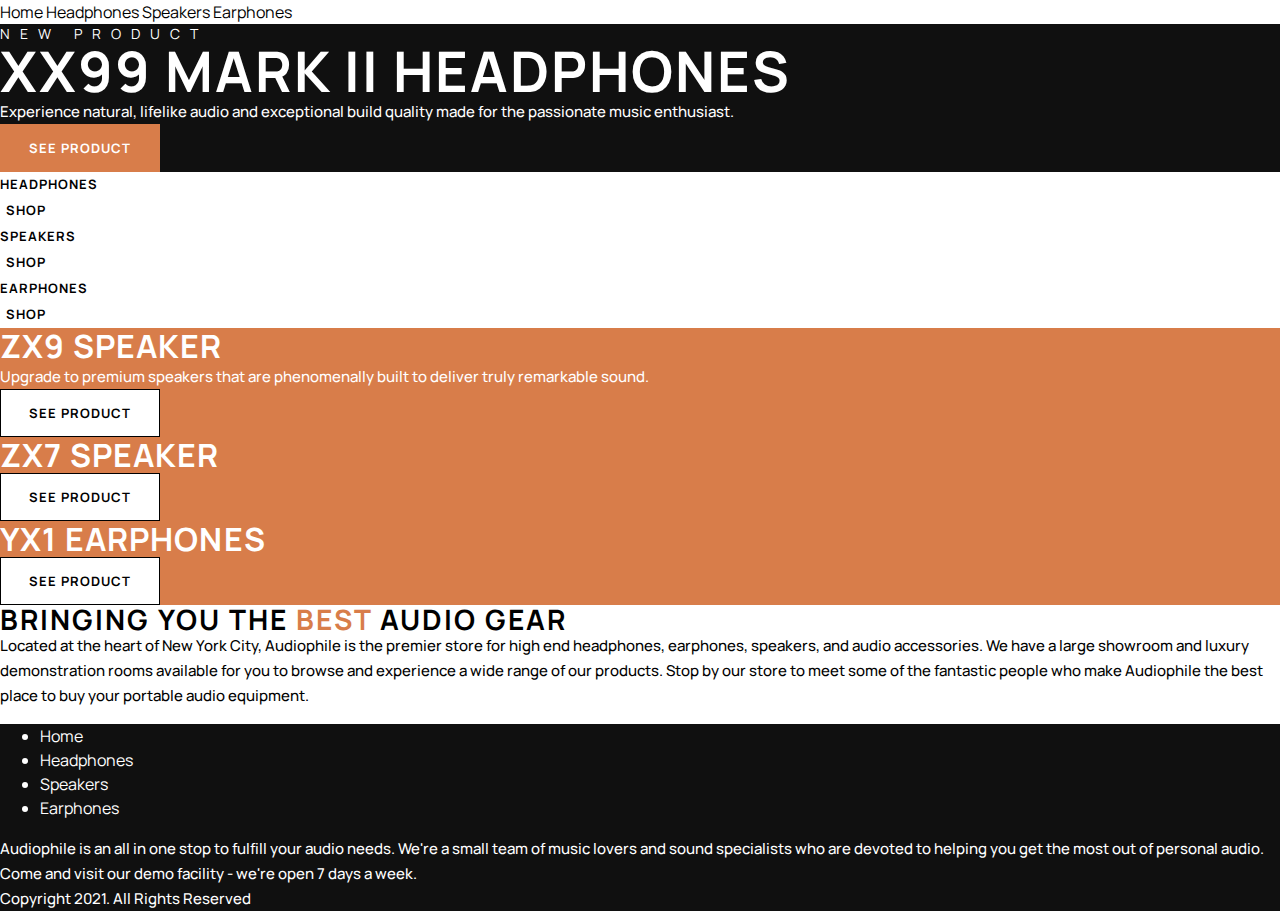
==== index.html @ 75e39d9a "homepage structure" ====
<!DOCTYPE html>
<html lang="en">
<head>
  <meta charset="UTF-8">
  <meta name="viewport" content="width=device-width, initial-scale=1.0">

  <link rel="icon" type="image/png" sizes="32x32" href="./assets/favicon-32x32.png">
  <link rel="stylesheet" href="style.css">
  <title>Audiophile e-commerce website</title>
  <!-- Manrope Font -->
  <link rel="preconnect" href="https://fonts.googleapis.com">
  <link rel="preconnect" href="https://fonts.gstatic.com" crossorigin>
  <link href="https://fonts.googleapis.com/css2?family=Manrope:wght@200..800&display=swap" rel="stylesheet">
</head>
<body>
  <head>
    <nav>
      Home
      Headphones
      Speakers
      Earphones
    </nav>
  </head>
  <main class="">
    <p class="spaced">New product</p>
    <h1>XX99 Mark II Headphones</h1>
    <p>Experience natural, lifelike audio and exceptional build quality made for the passionate music enthusiast.</p>
    <button class="btn-main">See product</button>
  </main>
  <section class="shop-links">
    <h2 class="subtitle">Headphones</h2>
    <button class="btn-minimal">Shop</button>

    <h2 class="subtitle">Speakers</h2>
    <button class="btn-minimal">Shop</button>

    <h2 class="subtitle">Earphones</h2>
    <button class="btn-minimal">Shop</button>
  </section>
  <section class="product-showcase">
    <div class="">
      <h3>ZX9 speaker</h3>
      <p>Upgrade to premium speakers that are phenomenally built to deliver truly remarkable sound.</p>
      <button class="btn-light">See product</button> 
    </div>
    <div>
      <h3>ZX7 speaker</h3>
      <button class="btn-light">See product</button>
    </div>
    <div>
      <h3>YX1 earphones</h3>
      <button class="btn-light">See product</button>
    </div>
  </section>
  <section class="about-section">
    <h4>Bringing you the <span>best</span> audio gear</h4>    
    <p>Located at the heart of New York City, Audiophile is the premier store for high end headphones, 
      earphones, speakers, and audio accessories. We have a large showroom and luxury demonstration 
      rooms available for you to browse and experience a wide range of our products. Stop by our store 
      to meet some of the fantastic people who make Audiophile the best place to buy your portable 
      audio equipment.</p>
  </section>
  <footer>
    <ul>
      <li>Home</li>
      <li>Headphones</li>
      <li>Speakers</li>
      <li>Earphones</li>
    </ul>
    <p>Audiophile is an all in one stop to fulfill your audio needs. We're a small team of music lovers 
      and sound specialists who are devoted to helping you get the most out of personal audio. Come and 
      visit our demo facility - we're open 7 days a week.</p>

    <p>Copyright 2021. All Rights Reserved</p>
  </footer>
</body>
</html>
---- style.css ----
/*************************/
/* Custom CSS properties */
/*************************/

:root{

    /* Custom Colours */
    --primary-clr-100: #D87D4A;
    --primary-clr-dark: #101010;
    --primary-clr-light: #F1F1F1;
    --primary-clr-white: #FAFAFA;

    --sec-clr-100: #FBAF85;
    --sec-clr-white: #FFFFFF;
    --sec-clr-black: #000000;

    /* Custom Fonts */
    --ff-main: "Manrope", sans-serif;

    /* Custom Font Sizes */
    --fs-h1: 3.5rem;
    --fs-h2: 2.5rem;
    --fs-h3: 2rem;
    --fs-h4: 1.75rem;
    --fs-h5: 1.5rem;
    --fs-h6: 1.125rem;
    --fs-spaced: 0.875rem;
    --fs-subtitle: 0.813rem;
    --fs-body: 0.938rem;

    /* Custom Font Weights */

    --fw-bold: 700;
    --fw-reg: 400;
    --fw-med: 500;

    /* Custom line spacing */

    --lh-h1: 56px;
    --lh-h2: 44px;
    --lh-h3: 36px;
    --lh-h4: 28px;
    --lh-h5: 24px;
    --lh-h6: 24px;
    --lh-spaced: 19px;
    --lh-subtitle: 25px;
    --lh-subtitle: 25px;
    --lh-body: 25px;

    /* Custom Char Spacing */

    --cs-h1: 2px;
    --cs-h2: 1.5px;
    --cs-h3: 1.15px;
    --cs-h4: 2px;
    --cs-h5: 1.7px;
    --cs-h6: 1.3px;
    --cs-spaced: 10px;
    --cs-subtitle: 1px;
    
}

/* CSS Reset */
/* Box sizing rules */
*,
*::before,
*::after {
  box-sizing: border-box;
}

/* Remove default margin */
body,
h1,
h2,
h3,
h4,
p,
figure,
blockquote,
dl,
dd {
  margin: 0;
}

/* Remove list styles on ul, ol elements with a list role, which suggests default styling will be removed */
ul[role='list'],
ol[role='list'] {
  list-style: none;
}

/* Set core root defaults */
html:focus-within {
  scroll-behavior: smooth;
}

/* Set core body defaults */
body {
  min-height: 100vh;
  text-rendering: optimizeSpeed;
  line-height: 1.5;
}

/* A elements that don't have a class get default styles */
a:not([class]) {
  text-decoration-skip-ink: auto;
}

/* Make images easier to work with */
img,
picture {
  max-width: 100%;
  display: block;
}

/* Inherit fonts for inputs and buttons */
input,
button,
textarea,
select {
  font: inherit;
}

/* Remove all animations, transitions and smooth scroll for people that prefer not to see them */
@media (prefers-reduced-motion: reduce) {
  html:focus-within {
   scroll-behavior: auto;
  }
  
  *,
  *::before,
  *::after {
    animation-duration: 0.01ms !important;
    animation-iteration-count: 1 !important;
    transition-duration: 0.01ms !important;
    scroll-behavior: auto !important;
  }
}

/* Utility Classes */

h1{
    font-size: var(--fs-h1);
    font-weight: var(--fw-bold);
    line-height: var(--lh-h1);
    letter-spacing: var(--cs-h1);
    text-transform: uppercase;
}

h2{
    font-size: var(--fs-h2);
    font-weight: var(--fw-bold);
    line-height: var(--lh-h2);
    letter-spacing: var(--cs-h2);
    text-transform: uppercase;
}

h3{
    font-size: var(--fs-h3);
    font-weight: var(--fw-bold);
    line-height: var(--lh-h3);
    letter-spacing: var(--cs-h3);
    text-transform: uppercase;
}

h4{
    font-size: var(--fs-h4);
    font-weight: var(--fw-bold);
    line-height: var(--lh-h4);
    letter-spacing: var(--cs-h4);
    text-transform: uppercase;
}

h5{
    font-size: var(--fs-h5);
    font-weight: var(--fw-bold);
    line-height: var(--lh-h5);
    letter-spacing: var(--cs-h5);
    text-transform: uppercase;
}

h6{
    font-size: var(--fs-h6);
    font-weight: var(--fw-bold);
    line-height: var(--lh-h6);
    letter-spacing: var(--cs-h6);
    text-transform: uppercase;
}

.spaced{
    font-size: var(--fs-spaced);
    font-weight: var(--fw-reg);
    line-height: var(--lh-spaced);
    letter-spacing: var(--cs-spaced);
    text-transform: uppercase;
}

.subtitle{
    font-size: var(--fs-subtitle);
    font-weight: var(--fw-bold);
    line-height: var(--lh-subtitle);
    letter-spacing: var(--cs-subtitle);
    text-transform: uppercase;
}

p{
    font-size: var(--fs-body);
    font-weight: var(--fw-med);
    line-height: var(--lh-body);
}

.btn-main{
    font-size: var(--fs-subtitle);
    font-weight: var(--fw-bold);
    line-height: var(--lh-subtitle);
    letter-spacing: var(--cs-subtitle);
    text-transform: uppercase;
    color: var(--sec-clr-white);
    background-color: var(--primary-clr-100);
    border: none;
    height: 48px;
    width: 160px;
}

.btn-main:hover{
    background-color: var(--sec-clr-100);
}

.btn-light{
    font-size: var(--fs-subtitle);
    font-weight: var(--fw-bold);
    line-height: var(--lh-subtitle);
    letter-spacing: var(--cs-subtitle);
    text-transform: uppercase;
    color: var(--sec-clr-black);
    background-color: var(--sec-clr-white);
    border: var(--sec-clr-black) 1px solid;
    height: 48px;
    width: 160px;
}

.btn-light:hover{
    color: var(--sec-clr-white);
    background-color: var(--sec-clr-black);
    border: none;
}

.btn-minimal{
    font-size: var(--fs-subtitle);
    font-weight: var(--fw-bold);
    line-height: var(--lh-subtitle);
    letter-spacing: var(--cs-subtitle);
    text-transform: uppercase;
    color: var(--sec-clr-black);
    background: none;
    border: none;
}

.btn-minimal:hover{
    color: var(--primary-clr-100);
}

body{
  font-family: var(--ff-main);
}

/* General Styling */


/* Main Section Styling */

main{
  background-color: var(--primary-clr-dark);
  color: var(--sec-clr-white);
}


/* Shop Links */



/* Product Showcase */

.product-showcase{
  background-color: var(--primary-clr-100);
  color: var(--sec-clr-white);
}

/* About Section */

.about-section{
  h4{
    span{
      color: var(--primary-clr-100);
    }
  }
}


/* Footer */

footer{
  background-color: var(--primary-clr-dark);
  color:var(--sec-clr-white);
}
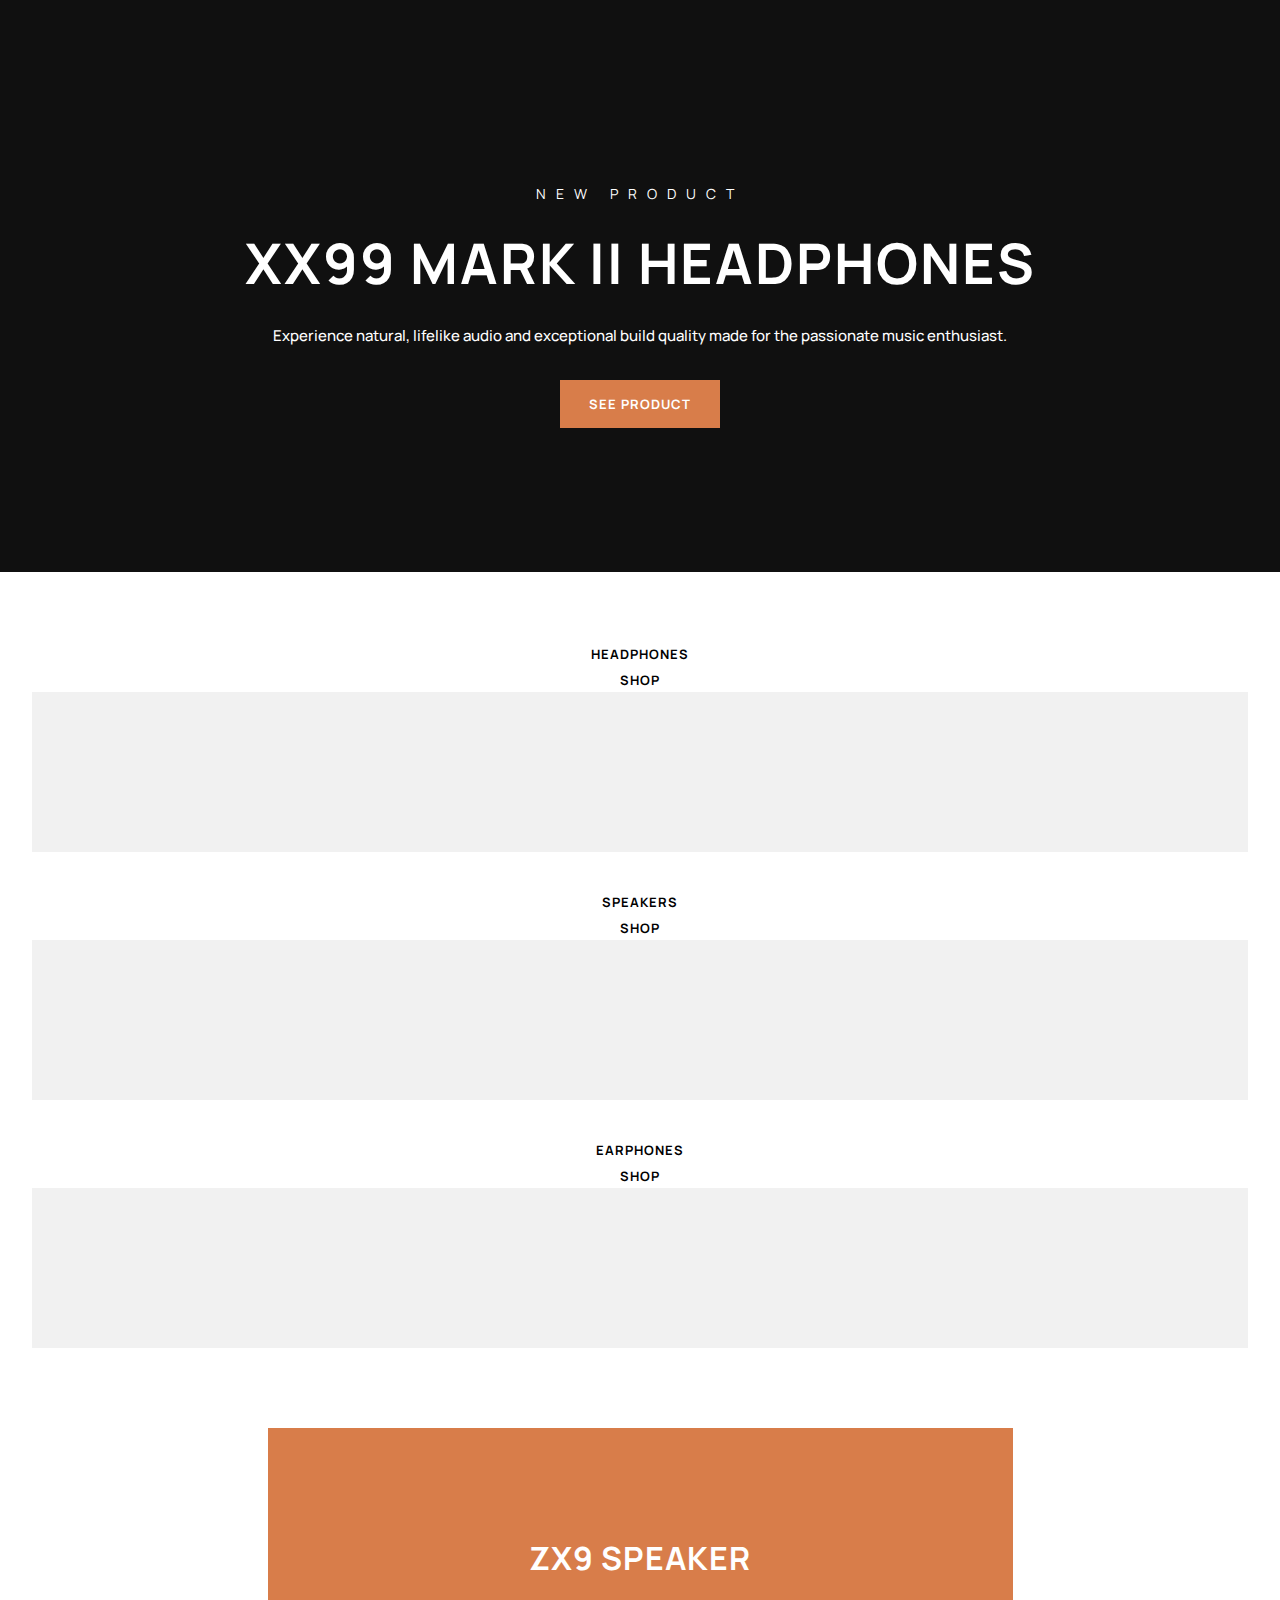
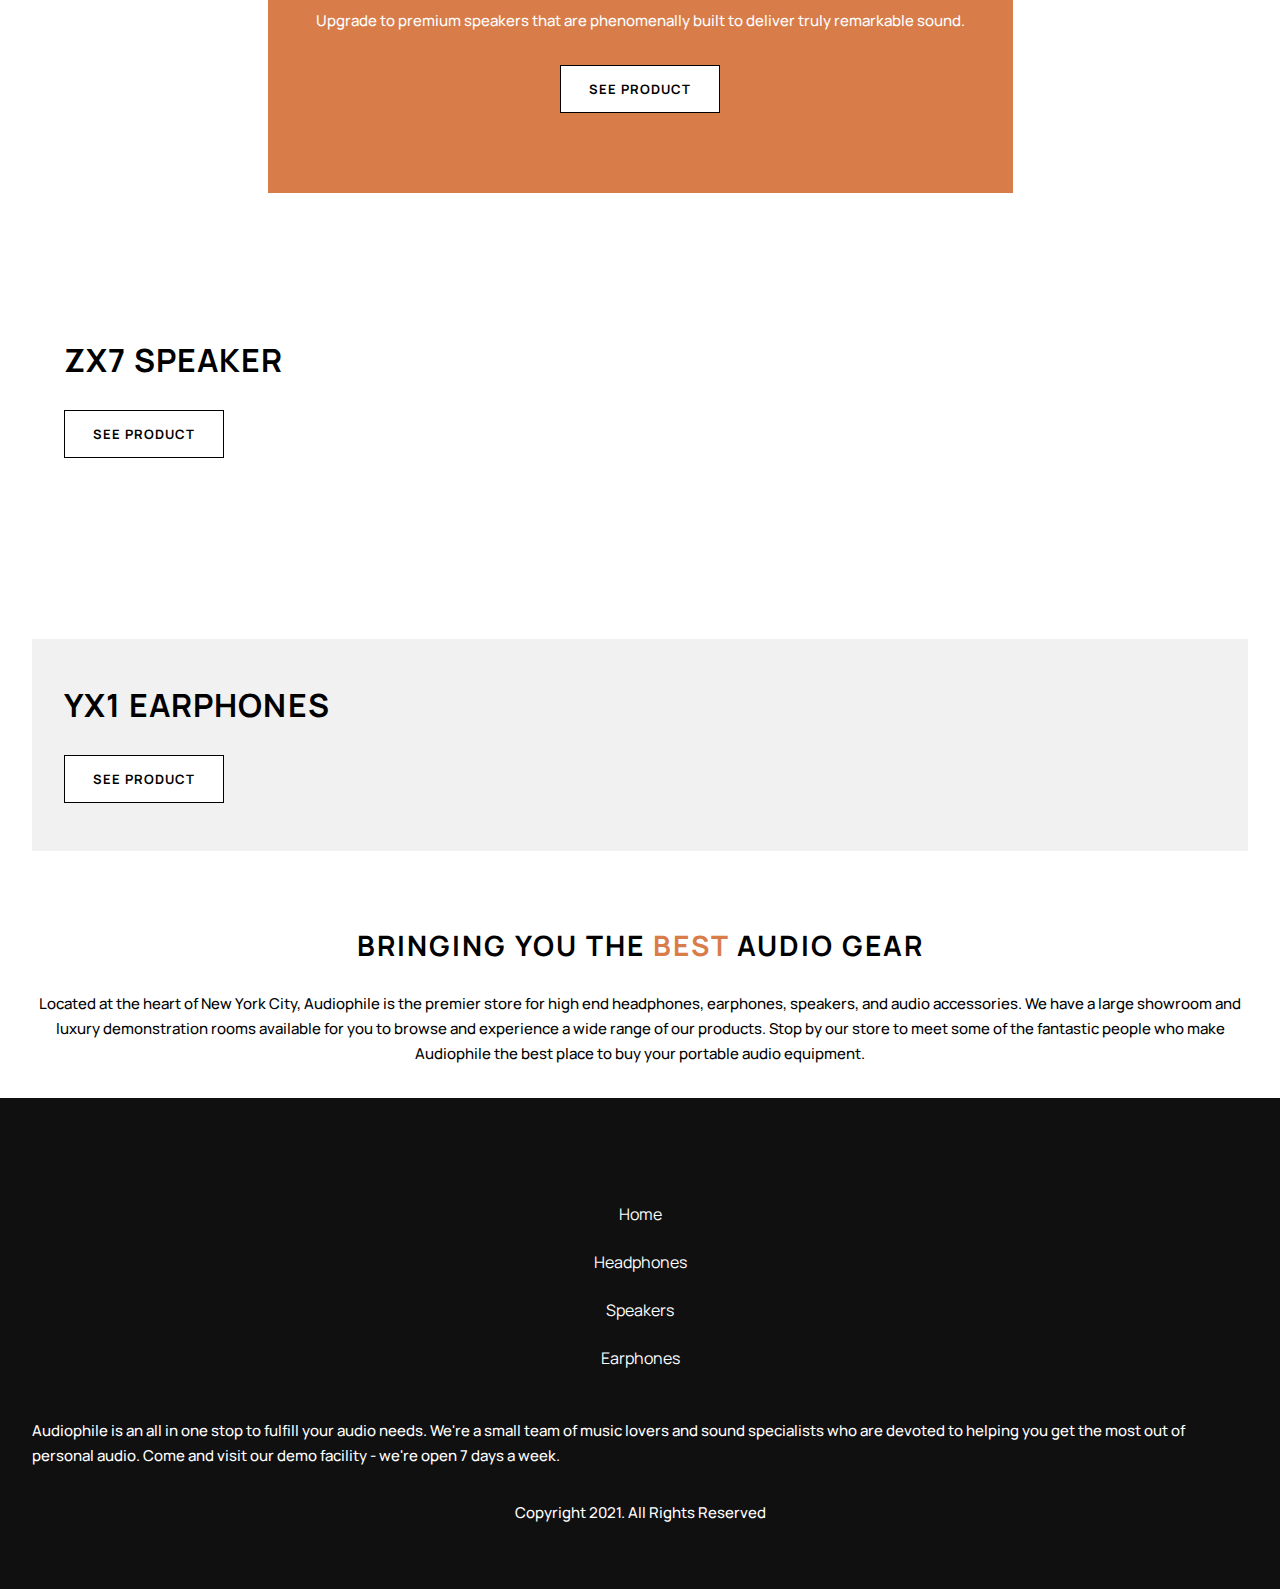
==== commit 7d5b61bb: "mobile styling done" ====
--- a/index.html
+++ b/index.html
@@ -13,55 +13,84 @@
   <link href="https://fonts.googleapis.com/css2?family=Manrope:wght@200..800&display=swap" rel="stylesheet">
 </head>
 <body>
-  <head>
+  <header>
     <nav>
-      Home
-      Headphones
-      Speakers
-      Earphones
+      <button id="btnHamburger" class="btn-hamburger"><img src="assets/shared/tablet/icon-hamburger.svg" alt=""></button>
+      <ul id="navigationLinks" class="navigation-list">
+        <li>Home</li>
+        <li>Headphones</li>
+        <li>Speakers</li>
+        <li>Earphones</li>
+      </ul>
     </nav>
-  </head>
-  <main class="">
+    <img src="assets/shared/desktop/logo.svg" alt="">
+    <button class="btn-trolley"><img src="assets/shared/desktop/icon-cart.svg" alt=""></button>
+  </header>
+  <main>
     <p class="spaced">New product</p>
     <h1>XX99 Mark II Headphones</h1>
     <p>Experience natural, lifelike audio and exceptional build quality made for the passionate music enthusiast.</p>
     <button class="btn-main">See product</button>
   </main>
-  <section class="shop-links">
-    <h2 class="subtitle">Headphones</h2>
-    <button class="btn-minimal">Shop</button>
+  <div class="container">
+    <section class="shop-links">
+      <div class="shop-links-card">
+        <div class="card-inner">
+          <img src="assets/shared/desktop/image-category-thumbnail-headphones.png" alt="">
+          <h2 class="subtitle">Headphones</h2>
+          <button class="btn-minimal">Shop</button>
+        </div>  
+      </div>
 
-    <h2 class="subtitle">Speakers</h2>
-    <button class="btn-minimal">Shop</button>
+      <div class="shop-links-card">
+        <div class="card-inner">
+          <img src="assets/shared/desktop/image-category-thumbnail-speakers.png" alt="">
+          <h2 class="subtitle">Speakers</h2>
+          <button class="btn-minimal">Shop</button>
+        </div>
+      </div>
 
-    <h2 class="subtitle">Earphones</h2>
-    <button class="btn-minimal">Shop</button>
-  </section>
-  <section class="product-showcase">
-    <div class="">
-      <h3>ZX9 speaker</h3>
-      <p>Upgrade to premium speakers that are phenomenally built to deliver truly remarkable sound.</p>
-      <button class="btn-light">See product</button> 
-    </div>
-    <div>
-      <h3>ZX7 speaker</h3>
-      <button class="btn-light">See product</button>
-    </div>
-    <div>
-      <h3>YX1 earphones</h3>
-      <button class="btn-light">See product</button>
-    </div>
-  </section>
-  <section class="about-section">
-    <h4>Bringing you the <span>best</span> audio gear</h4>    
-    <p>Located at the heart of New York City, Audiophile is the premier store for high end headphones, 
-      earphones, speakers, and audio accessories. We have a large showroom and luxury demonstration 
-      rooms available for you to browse and experience a wide range of our products. Stop by our store 
-      to meet some of the fantastic people who make Audiophile the best place to buy your portable 
-      audio equipment.</p>
-  </section>
+      <div class="shop-links-card">
+        <div class="card-inner">
+          <img src="assets/shared/desktop/image-category-thumbnail-earphones.png" alt="">
+          <h2 class="subtitle">Earphones</h2>
+          <button class="btn-minimal">Shop</button>
+        </div>
+      </div>
+
+    </section>
+    <section class="product-showcase">
+      <div class="showcase-zx9">
+        <img src="assets/home/mobile/image-speaker-zx9.png" alt="">
+        <h3>ZX9 speaker</h3>
+        <p>Upgrade to premium speakers that are phenomenally built to deliver truly remarkable sound.</p>
+        <button class="btn-light">See product</button> 
+      </div>
+      <div class="showcase-zx7">
+        <h3>ZX7 speaker</h3>
+        <button class="btn-light">See product</button>
+      </div>
+      <div class="showcase-yx1-img">
+        <img src="assets/home/mobile/image-earphones-yx1.jpg" alt="">
+      </div>
+      <div class="showcase-yx1">
+        <h3>YX1 earphones</h3>
+        <button class="btn-light">See product</button>
+      </div>
+    </section>
+    <section class="about-section">
+      <img src="assets/shared/mobile/image-best-gear.jpg" alt="">
+      <h4>Bringing you the <span>best</span> audio gear</h4>    
+      <p>Located at the heart of New York City, Audiophile is the premier store for high end headphones, 
+        earphones, speakers, and audio accessories. We have a large showroom and luxury demonstration 
+        rooms available for you to browse and experience a wide range of our products. Stop by our store 
+        to meet some of the fantastic people who make Audiophile the best place to buy your portable 
+        audio equipment.</p>
+    </section>
+  </div>
   <footer>
-    <ul>
+    <img src="assets/shared/desktop/logo.svg" alt="">
+    <ul class="navigation-list-footer">
       <li>Home</li>
       <li>Headphones</li>
       <li>Speakers</li>
@@ -72,6 +101,25 @@
       visit our demo facility - we're open 7 days a week.</p>
 
     <p>Copyright 2021. All Rights Reserved</p>
+    <div class="socials">
+      <img src="assets/shared/desktop/icon-facebook.svg" alt="">
+      <img src="assets/shared/desktop/icon-twitter.svg" alt="">
+      <img src="assets/shared/desktop/icon-instagram.svg" alt="">
+    </div>
   </footer>
+  <script>
+    const btnHamburger = document.getElementById("btnHamburger");
+    const navigationLinks = document.getElementById("navigationLinks");
+    let navActive = false;
+    btnHamburger.addEventListener("click", function(){
+      if(navActive === false){
+        navActive = true;
+        navigationLinks.style.display = "block";
+      }else{
+        navActive = false;
+        navigationLinks.style.display = "none";
+      }
+    })
+  </script>
 </body>
 </html>--- a/style.css
+++ b/style.css
@@ -44,7 +44,6 @@
     --lh-h5: 24px;
     --lh-h6: 24px;
     --lh-spaced: 19px;
-    --lh-subtitle: 25px;
     --lh-subtitle: 25px;
     --lh-body: 25px;
 
@@ -260,35 +259,147 @@
     color: var(--primary-clr-100);
 }
 
+.btn-trolley{
+  background: none;
+  border: none;
+}
+
+.btn-hamburger{
+  background: none;
+  border: none;
+}
+
 body{
   font-family: var(--ff-main);
 }
 
 /* General Styling */
 
+.container{
+  width: 100vw;
+  padding: 2rem;
+}
+
+/* Header */
+
+header{
+  background-color: var(--primary-clr-dark);
+  color: var(--sec-clr-white);
+  display:flex;
+  justify-content: space-between;
+  padding: 2rem;
+}
+
+.navigation-list{
+  list-style: none;
+  display: none;
+}
+
+
 
 /* Main Section Styling */
 
 main{
   background-color: var(--primary-clr-dark);
+  background-image: url("assets/home/mobile/image-header.jpg");
+  background-position: bottom;
+  background-size: cover;
   color: var(--sec-clr-white);
+  display: flex;
+  flex-direction: column;
+  align-items: center;
+  gap: 2rem;
+  padding: 6rem 4rem 9rem 4rem;
+  text-align: center;
 }
 
 
 /* Shop Links */
 
-
+.shop-links{
+  display: flex;
+  flex-direction: column;
+  gap: 2rem;
+  align-items: center;
+  margin-top: 2rem;
+}
+
+.shop-links-card{
+  background-color: var(--primary-clr-light);
+  width: 100%;
+  height: 140px;
+  position: relative;
+  margin-top: 3.5rem;
+  padding: 5rem 3rem;
+  img{
+    width: 150px;
+  }
+}
+
+.card-inner{
+  display: flex;
+  flex-direction: column;
+  align-items: center;
+  position: absolute;
+  top: -50px;
+  left: 0;
+  right: 0;
+  bottom: 0;
+  margin: auto;
+}
 
 /* Product Showcase */
 
 .product-showcase{
+  margin-top: 5rem;
+  display: flex;
+  flex-direction: column;
+  gap: 2rem;
+}
+
+.showcase-zx9{
   background-color: var(--primary-clr-100);
   color: var(--sec-clr-white);
+  padding: 5rem 3rem;
+  display: flex;
+  flex-direction: column;
+  align-items: center;
+  gap: 2rem;
+  margin: 0 auto;
+  img{
+    width: 150px;
+  }
+}
+
+.showcase-zx7{
+  min-height: 350px;
+  background-image: url("assets/home/mobile/image-speaker-zx7.jpg");
+  background-position: center;
+  background-size: cover;
+  display: flex;
+  flex-direction: column;
+  justify-content: center;
+  gap: 2rem;
+  padding: 2rem;
+}
+
+.showcase-yx1{
+  padding: 3rem 2rem;
+  display: flex;
+  flex-direction: column;
+  gap: 2rem;
+  background-color: var(--primary-clr-light);
+
 }
 
 /* About Section */
 
 .about-section{
+  margin-top: 3rem;
+  display: flex;
+  flex-direction: column;
+  gap: 2rem;
+  text-align: center;
   h4{
     span{
       color: var(--primary-clr-100);
@@ -296,10 +407,29 @@
   }
 }
 
-
 /* Footer */
 
 footer{
   background-color: var(--primary-clr-dark);
   color:var(--sec-clr-white);
+  display: flex;
+  flex-direction: column;
+  gap: 2rem;
+  align-items: center;
+  padding: 2rem;
+}
+
+.navigation-list-footer{
+  list-style: none;
+  padding: 0px;
+  li{
+    margin-top: 1.5rem;
+    text-align: center;
+  }
+}
+
+.socials{
+  display: flex;
+  justify-content: center;
+  gap: 1.5rem;
 }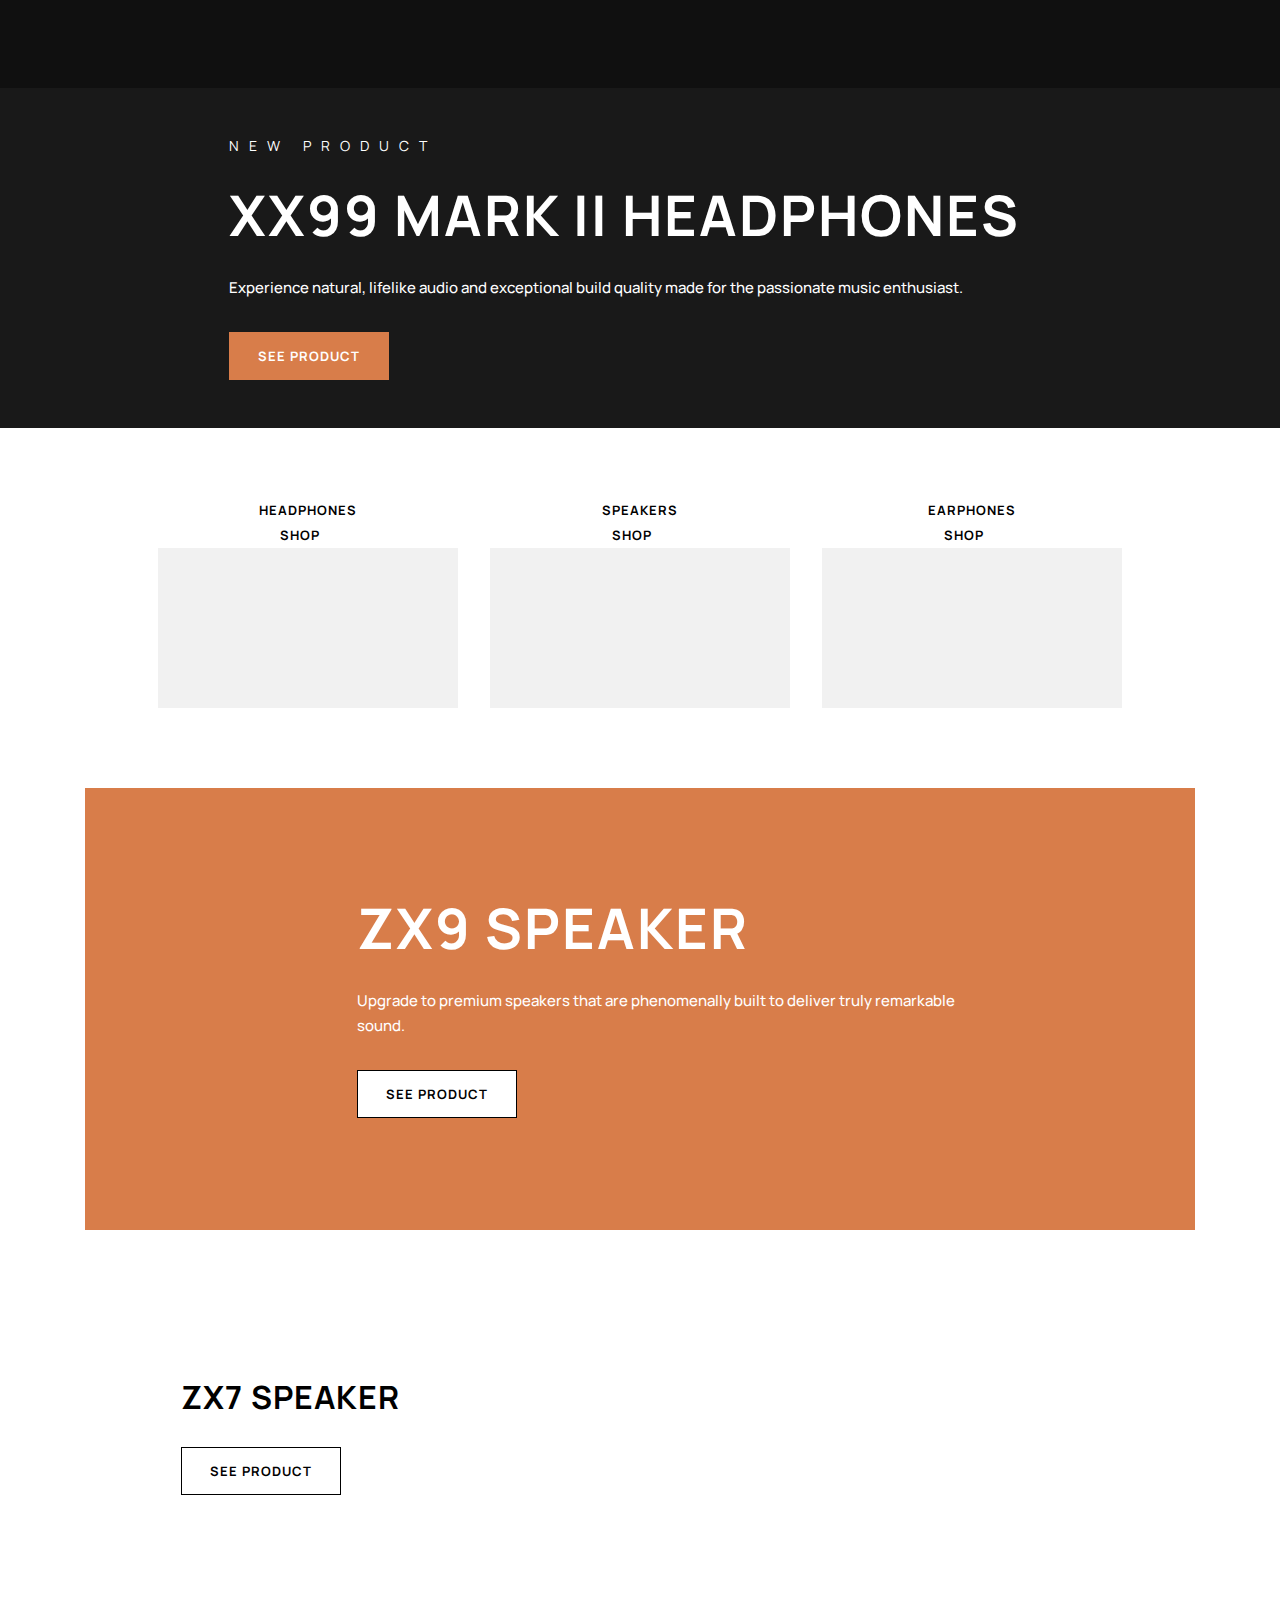
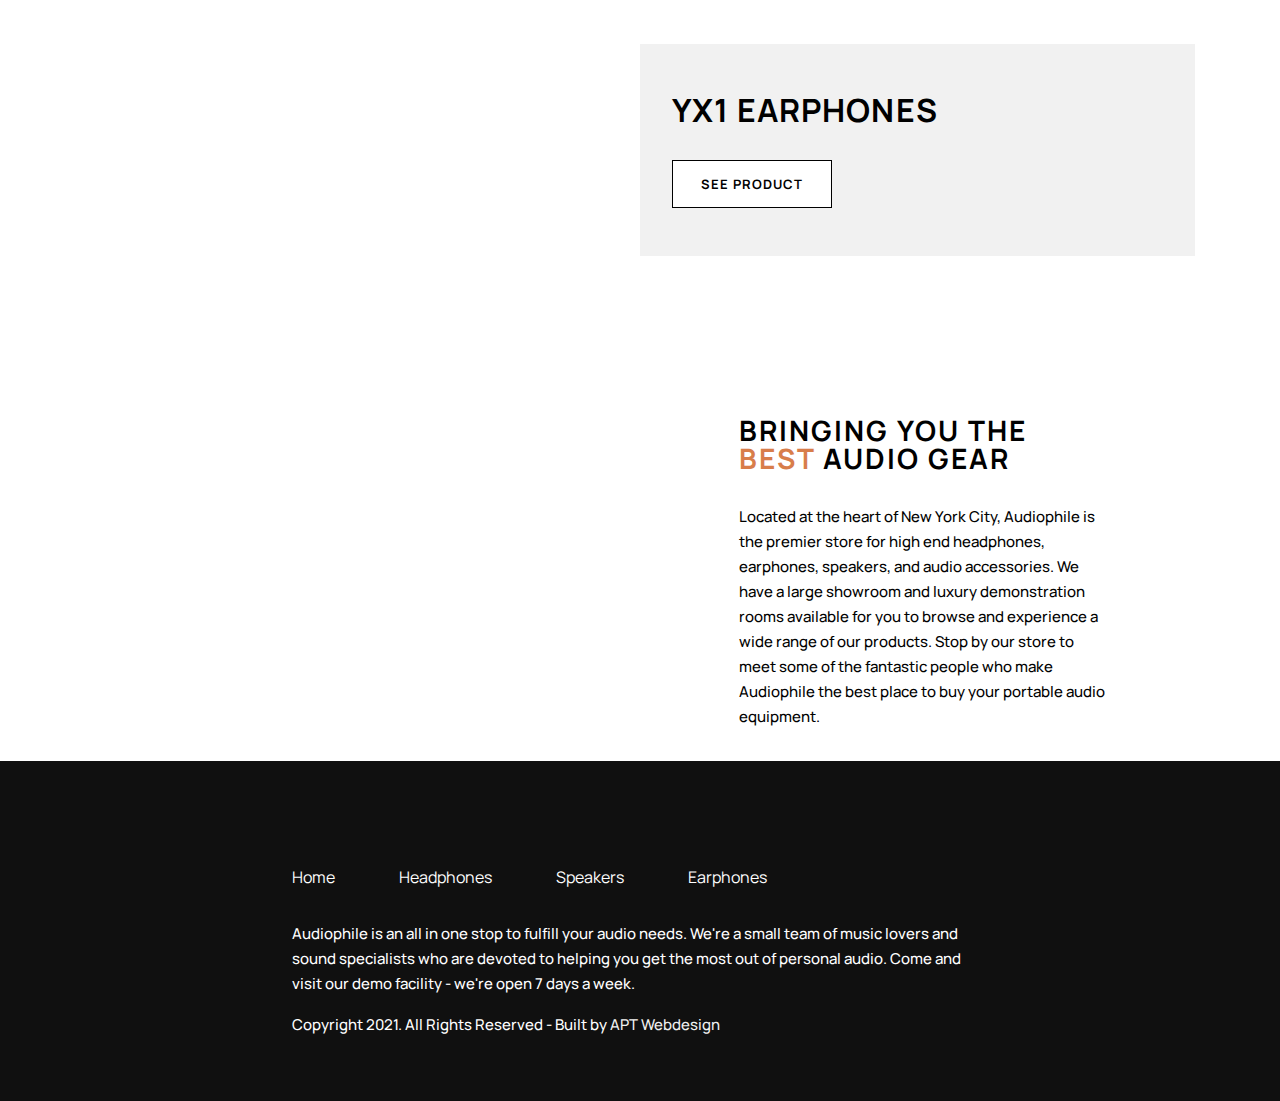
==== commit 933a6d66: "modified:   index.html 	modified:   style.css" ====
--- a/index.html
+++ b/index.html
@@ -27,10 +27,18 @@
     <button class="btn-trolley"><img src="assets/shared/desktop/icon-cart.svg" alt=""></button>
   </header>
   <main>
-    <p class="spaced">New product</p>
-    <h1>XX99 Mark II Headphones</h1>
-    <p>Experience natural, lifelike audio and exceptional build quality made for the passionate music enthusiast.</p>
-    <button class="btn-main">See product</button>
+    <div class="main-container">
+      <div class="main-text">
+        <p class="spaced">New product</p>
+        <h3 class="main-header-mob">XX99 Mark II Headphones</h3>
+        <h1 class="main-header-desk">XX99 Mark II Headphones</h1>
+        <p>Experience natural, lifelike audio and exceptional build quality made for the passionate music enthusiast.</p>
+        <button class="btn-main">See product</button>
+      </div>
+      <div class="main-img">
+        <img src="assets/home/tablet/image-header.jpg" alt="">
+      </div>
+    </div>
   </main>
   <div class="container">
     <section class="shop-links">
@@ -61,10 +69,14 @@
     </section>
     <section class="product-showcase">
       <div class="showcase-zx9">
-        <img src="assets/home/mobile/image-speaker-zx9.png" alt="">
-        <h3>ZX9 speaker</h3>
-        <p>Upgrade to premium speakers that are phenomenally built to deliver truly remarkable sound.</p>
-        <button class="btn-light">See product</button> 
+        <img class="showcase-zx9-img-desk" src="assets/home/desktop/image-speaker-zx9.png" alt="">
+        <img class="showcase-zx9-img-mob" src="assets/home/mobile/image-speaker-zx9.png" alt="">
+        <div class="showcase-zx9-text">
+          <h1 class="zx9-desk-title">ZX9 speaker</h1>
+          <h3 class="zx9-mob-title">ZX9 speaker</h3>
+          <p>Upgrade to premium speakers that are phenomenally built to deliver truly remarkable sound.</p>
+          <button class="btn-light">See product</button>
+        </div>
       </div>
       <div class="showcase-zx7">
         <h3>ZX7 speaker</h3>
@@ -74,37 +86,51 @@
         <img src="assets/home/mobile/image-earphones-yx1.jpg" alt="">
       </div>
       <div class="showcase-yx1">
-        <h3>YX1 earphones</h3>
-        <button class="btn-light">See product</button>
+        <div class="showcase-yx1-img-tab">
+          <img src="assets/home/tablet/image-earphones-yx1.jpg" alt="">
+        </div>
+        <div class="showcase-yx1-img-desk">
+          <img src="assets/home/desktop/image-earphones-yx1.jpg" alt="">
+        </div>
+        <div class="showcase-yx1-text">
+          <h3>YX1 earphones</h3>
+          <button class="btn-light">See product</button>
+        </div>
       </div>
     </section>
     <section class="about-section">
-      <img src="assets/shared/mobile/image-best-gear.jpg" alt="">
-      <h4>Bringing you the <span>best</span> audio gear</h4>    
-      <p>Located at the heart of New York City, Audiophile is the premier store for high end headphones, 
-        earphones, speakers, and audio accessories. We have a large showroom and luxury demonstration 
-        rooms available for you to browse and experience a wide range of our products. Stop by our store 
-        to meet some of the fantastic people who make Audiophile the best place to buy your portable 
-        audio equipment.</p>
+      <img class="about-img-desk" src="assets/shared/desktop/image-best-gear.jpg" alt="">
+      <img class="about-img-tab" src="assets/shared/tablet/image-best-gear.jpg" alt="">
+      <img class="about-img-mob" src="assets/shared/mobile/image-best-gear.jpg" alt="">
+      <div class="about-section-text">
+        <h4>Bringing you the <span>best</span> audio gear</h4>    
+        <p>Located at the heart of New York City, Audiophile is the premier store for high end headphones, 
+          earphones, speakers, and audio accessories. We have a large showroom and luxury demonstration 
+          rooms available for you to browse and experience a wide range of our products. Stop by our store 
+          to meet some of the fantastic people who make Audiophile the best place to buy your portable 
+          audio equipment.</p>
+      </div>
     </section>
   </div>
   <footer>
-    <img src="assets/shared/desktop/logo.svg" alt="">
-    <ul class="navigation-list-footer">
-      <li>Home</li>
-      <li>Headphones</li>
-      <li>Speakers</li>
-      <li>Earphones</li>
-    </ul>
-    <p>Audiophile is an all in one stop to fulfill your audio needs. We're a small team of music lovers 
-      and sound specialists who are devoted to helping you get the most out of personal audio. Come and 
-      visit our demo facility - we're open 7 days a week.</p>
+    <div class="footer-container">
+      <img src="assets/shared/desktop/logo.svg" alt="">
+      <ul class="navigation-list-footer">
+        <li>Home</li>
+        <li>Headphones</li>
+        <li>Speakers</li>
+        <li>Earphones</li>
+      </ul>
+      <p>Audiophile is an all in one stop to fulfill your audio needs. We're a small team of music lovers 
+        and sound specialists who are devoted to helping you get the most out of personal audio. Come and 
+        visit our demo facility - we're open 7 days a week.</p>
 
-    <p>Copyright 2021. All Rights Reserved</p>
-    <div class="socials">
-      <img src="assets/shared/desktop/icon-facebook.svg" alt="">
-      <img src="assets/shared/desktop/icon-twitter.svg" alt="">
-      <img src="assets/shared/desktop/icon-instagram.svg" alt="">
+      <p class="copyright">Copyright 2021. All Rights Reserved - Built by <a target="_blank" href="https://aptwebdesign.co.uk/">APT Webdesign</a></p>
+      <div class="socials">
+        <a href=""><img src="assets/shared/desktop/icon-facebook.svg" alt=""></a>
+        <a href=""><img src="assets/shared/desktop/icon-twitter.svg" alt=""></a>
+        <a href=""><img src="assets/shared/desktop/icon-instagram.svg" alt=""></a>
+      </div>
     </div>
   </footer>
   <script>
--- a/style.css
+++ b/style.css
@@ -253,6 +253,10 @@
     color: var(--sec-clr-black);
     background: none;
     border: none;
+    background-image: url("assets/shared/desktop/icon-arrow-right.svg");
+    background-repeat: no-repeat;
+    background-position: center right;
+    padding: 0rem 1rem 0rem 0rem;
 }
 
 .btn-minimal:hover{
@@ -295,6 +299,12 @@
   display: none;
 }
 
+@media(min-width: 550px){
+  header{
+    justify-content: space-around;
+  }
+}
+
 
 
 /* Main Section Styling */
@@ -304,13 +314,86 @@
   background-image: url("assets/home/mobile/image-header.jpg");
   background-position: bottom;
   background-size: cover;
+}
+
+.main-container{
   color: var(--sec-clr-white);
-  display: flex;
+  padding: 6rem 4rem 9rem 4rem;
+  /* max-width: 380px; */
+}
+
+.main-text{
+  display: flex;
+  flex-wrap: wrap;
   flex-direction: column;
   align-items: center;
   gap: 2rem;
-  padding: 6rem 4rem 9rem 4rem;
   text-align: center;
+  padding: 1rem;
+}
+
+.main-header-mob{
+  display: block;
+}
+
+.main-header-desk{
+  display: none;
+}
+
+.main-img{
+  display: none;
+}
+
+@media(min-width: 550px){
+  main{
+    background-image: url("assets/home/tablet/image-header.jpg");
+    background-position: center;
+    background-size: contain;
+    background-repeat: no-repeat;
+    background-color: #191919;
+  }
+
+  .main-container{
+    color: var(--sec-clr-white);
+    gap: 2rem;
+    padding: 6rem 4rem 9rem 4rem;
+    text-align: center;
+    max-width: 600px;
+    margin: 0 auto;
+  }
+
+  .main-header-mob{
+    display: none;
+  }
+  
+  .main-header-desk{
+    display: block;
+  }
+}
+
+@media(min-width: 1100px){
+  main{
+    background-image:none;
+  }
+
+  .main-img{
+    display: block;
+  }
+
+  .main-text{
+    align-items: flex-start;
+    text-align: left;
+  }
+
+  .main-container{
+    display: flex;
+    flex-direction: row;
+    justify-content: center;
+    align-items: center;
+    padding: 2rem;
+    max-width: 1200px;
+  }
+
 }
 
 
@@ -348,6 +431,24 @@
   margin: auto;
 }
 
+@media(min-width:550px){
+  .shop-links{
+    flex-direction: row;
+    justify-content: center;
+  }
+
+  .shop-links-card{
+    max-width: 220px;
+  }
+}
+
+@media(min-width: 1100px){
+
+  .shop-links-card{
+    max-width: 300px;
+  }
+}
+
 /* Product Showcase */
 
 .product-showcase{
@@ -365,10 +466,33 @@
   flex-direction: column;
   align-items: center;
   gap: 2rem;
-  margin: 0 auto;
+  /* margin: 0 auto; */
   img{
-    width: 150px;
-  }
+    max-width: 150px;
+  }
+}
+
+.showcase-zx9-img-mob{
+  display: block;
+}
+
+.showcase-zx9-img-desk{
+  display: none;
+}
+
+.showcase-zx9-text{
+  display: flex;
+  flex-direction: column;
+  align-items: center;
+  gap: 2rem;
+}
+
+.zx9-desk-title{
+  display: none;
+}
+
+.zx9-mob-title{
+  display: block;
 }
 
 .showcase-zx7{
@@ -383,12 +507,119 @@
   padding: 2rem;
 }
 
-.showcase-yx1{
+.showcase-yx1-text{
   padding: 3rem 2rem;
   display: flex;
   flex-direction: column;
   gap: 2rem;
   background-color: var(--primary-clr-light);
+}
+
+.showcase-yx1-img-tab{
+  display: none;
+}
+
+.showcase-yx1-img-desk{
+  display: none;
+}
+
+@media(min-width: 550px) {
+  .product-showcase{
+    max-width: 690px;
+    margin: 5rem auto 0rem auto;
+  }
+
+  .zx9-desk-title{
+    display: block;
+  }
+
+  .zx9-mob-title{
+    display: none;
+  }
+  .showcase-zx9{
+    background-color: var(--primary-clr-100);
+    color: var(--sec-clr-white);
+    padding: 5rem;
+    text-align: center;
+    display: flex;
+    flex-direction: column;
+    align-items: center;
+    gap: 2rem;
+    margin: 0 auto;
+  }
+
+  .showcase-zx7{
+    background-image: url("assets/home/tablet/image-speaker-zx7.jpg");
+  }
+
+  .showcase-yx1-img{
+    display: none;
+  }
+
+  .showcase-yx1-img-tab{
+    display: block;
+  }
+
+  .showcase-yx1-img-desk{
+    display: none;
+  }
+
+  .showcase-yx1-text{
+    justify-content: center;
+  }
+
+  .showcase-yx1{
+    display: grid;
+    grid-template-columns: 1fr 1fr;
+
+  }
+}
+
+@media(min-width: 1100px){
+  .product-showcase{
+    max-width: 1110px;
+  }
+
+  .showcase-zx9-img-mob{
+    display: none;
+  }
+
+  .showcase-zx9-img-desk{
+    display: block;
+    align-self: flex-end;
+  }
+
+  .showcase-zx9{
+    display: flex;
+    flex-direction: row;
+    padding: 2rem 10rem;
+    overflow: hidden;
+    max-width: 1110px;
+    img{
+      max-width: 350px;
+      transform: translateY(45px);
+    }
+  }
+
+  .showcase-zx9-text{
+    padding: 5rem 5rem;
+    align-items: flex-start;
+    text-align: left;
+  }
+
+  .showcase-zx7{
+    padding: 0rem 6rem;
+    background-image: url("assets/home/desktop/image-speaker-zx7.jpg");
+  }
+
+  .showcase-yx1-img-tab{
+    display: none;
+  }
+  
+  .showcase-yx1-img-desk{
+    display: block;
+  }
+
 
 }
 
@@ -398,6 +629,7 @@
   margin-top: 3rem;
   display: flex;
   flex-direction: column;
+  align-items: center;
   gap: 2rem;
   text-align: center;
   h4{
@@ -407,10 +639,80 @@
   }
 }
 
+.about-section-text{
+  display: flex;
+  flex-direction: column;
+  gap: 2rem;
+  max-width: 480px;
+}
+
+.about-img-mob{
+  display: block;
+}
+
+.about-img-tab{
+  display: none;
+}
+
+.about-img-desk{
+  display: none;
+}
+
+@media(min-width: 550px){
+
+  .about-img-mob{
+    display: none;
+  }
+  
+  .about-img-tab{
+    display: block;
+  }
+
+  .about-img-desk{
+    display: none;
+  }
+
+  .about-section{
+    max-width: 690px;
+    margin: 3rem auto 0rem auto;
+  }
+
+}
+
+@media(min-width: 1110px){
+  .about-img-mob{
+    display: none;
+  }
+  
+  .about-img-tab{
+    display: none;
+  }
+
+  .about-img-desk{
+    display: block;
+  }
+  
+  .about-section{
+    margin-top: 10rem;
+    flex-direction: row-reverse;
+    max-width: 1110px;
+  }
+  
+  .about-section-text{
+    text-align: left;
+    padding: 0rem 3.5rem;
+  }
+
+}
+
 /* Footer */
 
 footer{
   background-color: var(--primary-clr-dark);
+  padding: 1rem;
+}
+
+.footer-container{
   color:var(--sec-clr-white);
   display: flex;
   flex-direction: column;
@@ -432,4 +734,50 @@
   display: flex;
   justify-content: center;
   gap: 1.5rem;
+}
+
+.copyright{
+  a{
+    text-decoration: none;
+    color: var(--primary-clr-light);
+    
+  }
+  a:hover{
+    color: var(--primary-clr-100);
+  }
+}
+
+@media(min-width: 550px){
+  .footer-container{
+    background-color: var(--primary-clr-dark);
+    color:var(--sec-clr-white);
+    display: flex;
+    flex-direction: column;
+    gap: 1rem;
+    align-items: flex-start;
+    padding: 2rem;
+    max-width: 760px;
+    margin: 0 auto;
+  }
+  
+  .copyright{
+    align-self: flex-start;
+  }
+
+  .socials{
+    align-self: flex-end;
+    /* justify-content: center; */
+    gap: 1.5rem;
+  }
+
+  .navigation-list-footer{
+    list-style: none;
+    padding: 0px;
+    li{
+      margin-top: 1.5rem;
+      text-align: center;
+      float: left;
+      margin-right: 4rem;
+    }
+  }
 }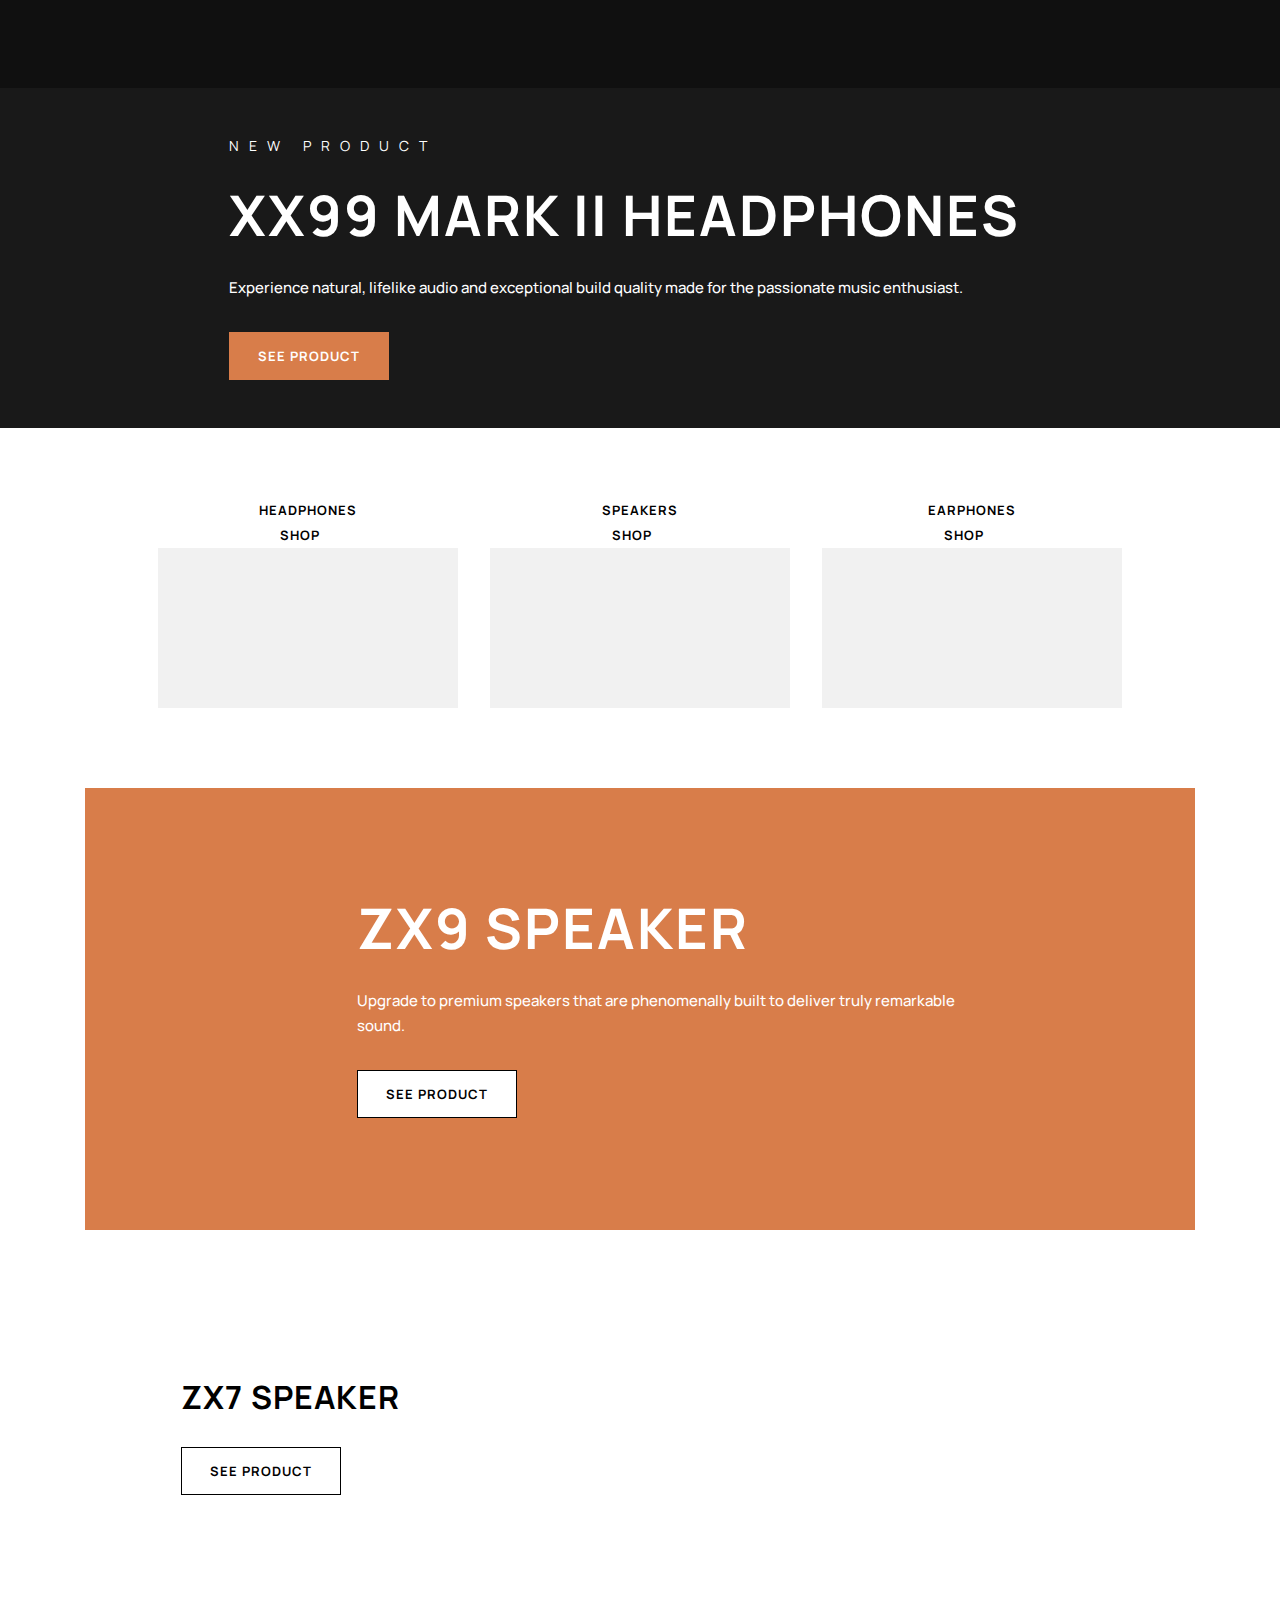
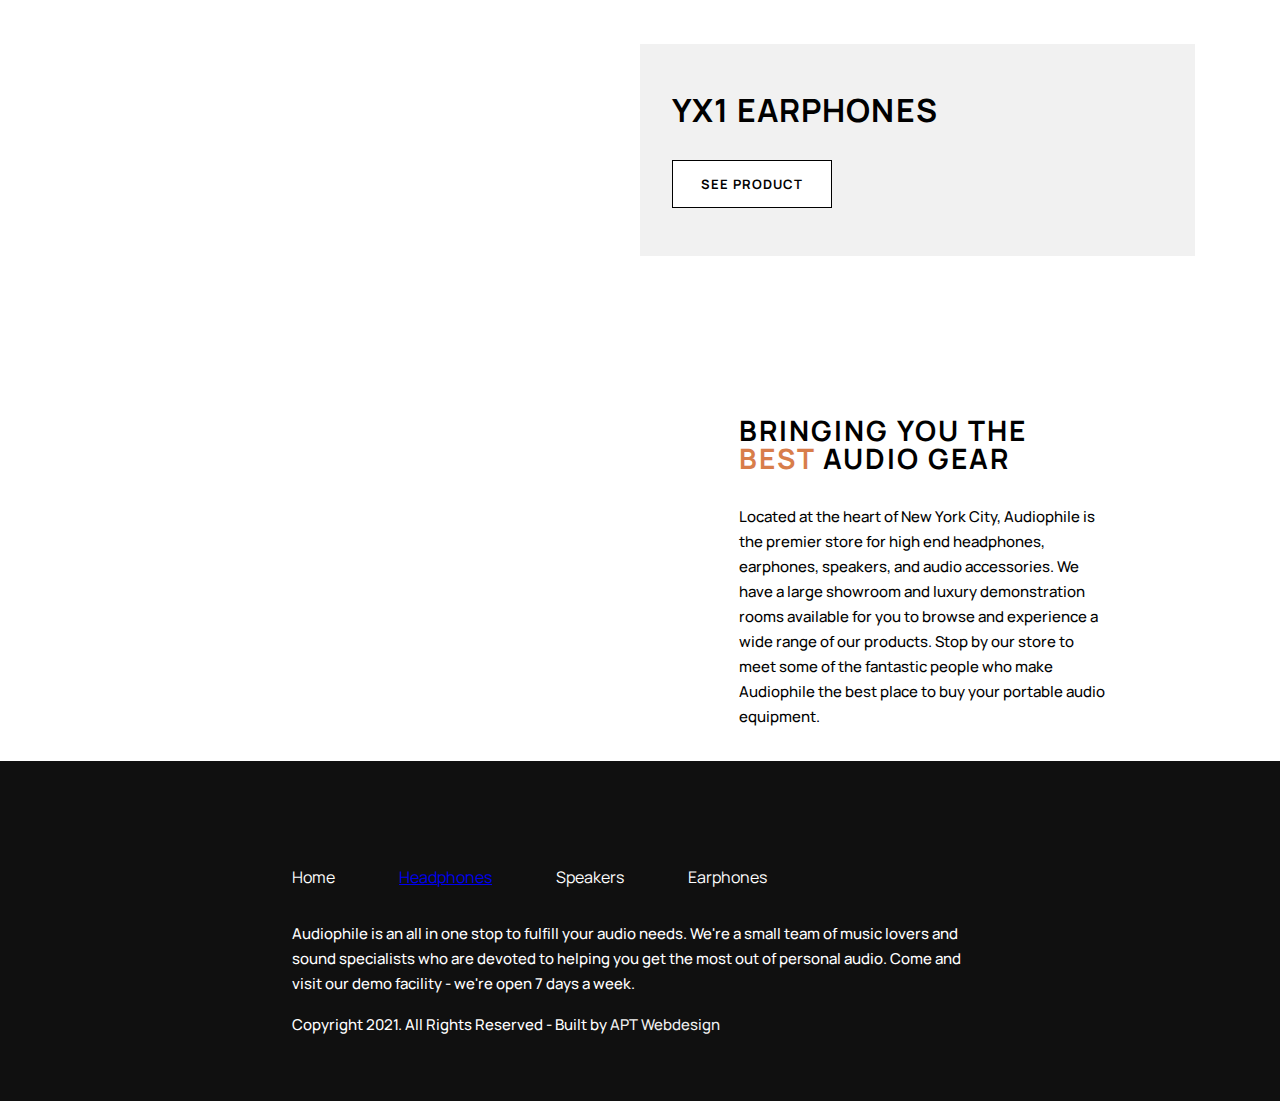
==== commit ad4f399e: "Product page main" ====
--- a/index.html
+++ b/index.html
@@ -117,7 +117,7 @@
       <img src="assets/shared/desktop/logo.svg" alt="">
       <ul class="navigation-list-footer">
         <li>Home</li>
-        <li>Headphones</li>
+        <li><a href="headphones.html">Headphones</a></li>
         <li>Speakers</li>
         <li>Earphones</li>
       </ul>
@@ -133,19 +133,6 @@
       </div>
     </div>
   </footer>
-  <script>
-    const btnHamburger = document.getElementById("btnHamburger");
-    const navigationLinks = document.getElementById("navigationLinks");
-    let navActive = false;
-    btnHamburger.addEventListener("click", function(){
-      if(navActive === false){
-        navActive = true;
-        navigationLinks.style.display = "block";
-      }else{
-        navActive = false;
-        navigationLinks.style.display = "none";
-      }
-    })
-  </script>
+  <script src="script.js"></script>
 </body>
 </html>--- a/style.css
+++ b/style.css
@@ -780,4 +780,33 @@
       margin-right: 4rem;
     }
   }
+}
+
+/*******************/
+/* headphones page */
+/*******************/
+
+.headphones-main{
+  background-color: var(--sec-clr-white);
+  background-image: none;
+}
+
+.product-card-text{
+  h1{
+    display:none;
+  }
+  .spaced{
+    color: var(--primary-clr-100);
+  }
+}
+
+@media(min-width: 550px){
+  .product-card-text{
+    h1{
+      display:block;
+    }
+    h3{
+      display:none;
+    }
+  }
 }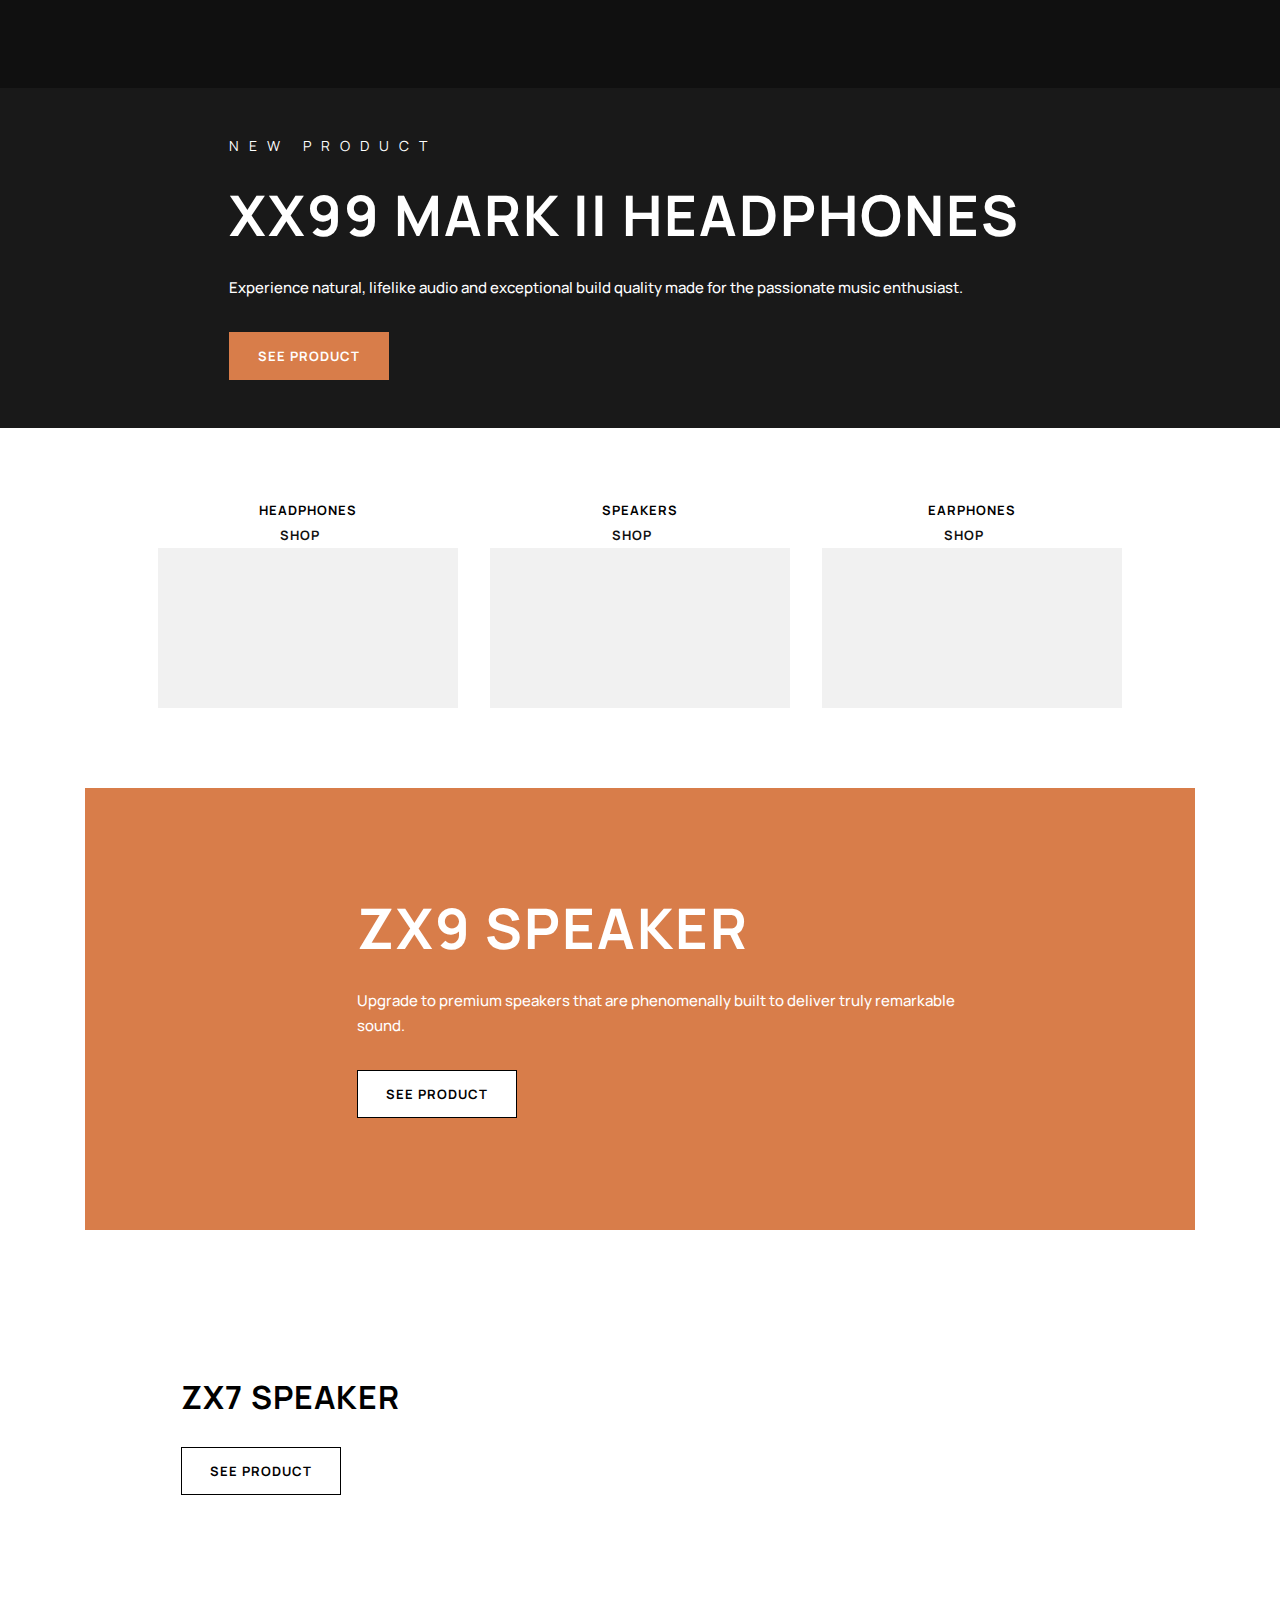
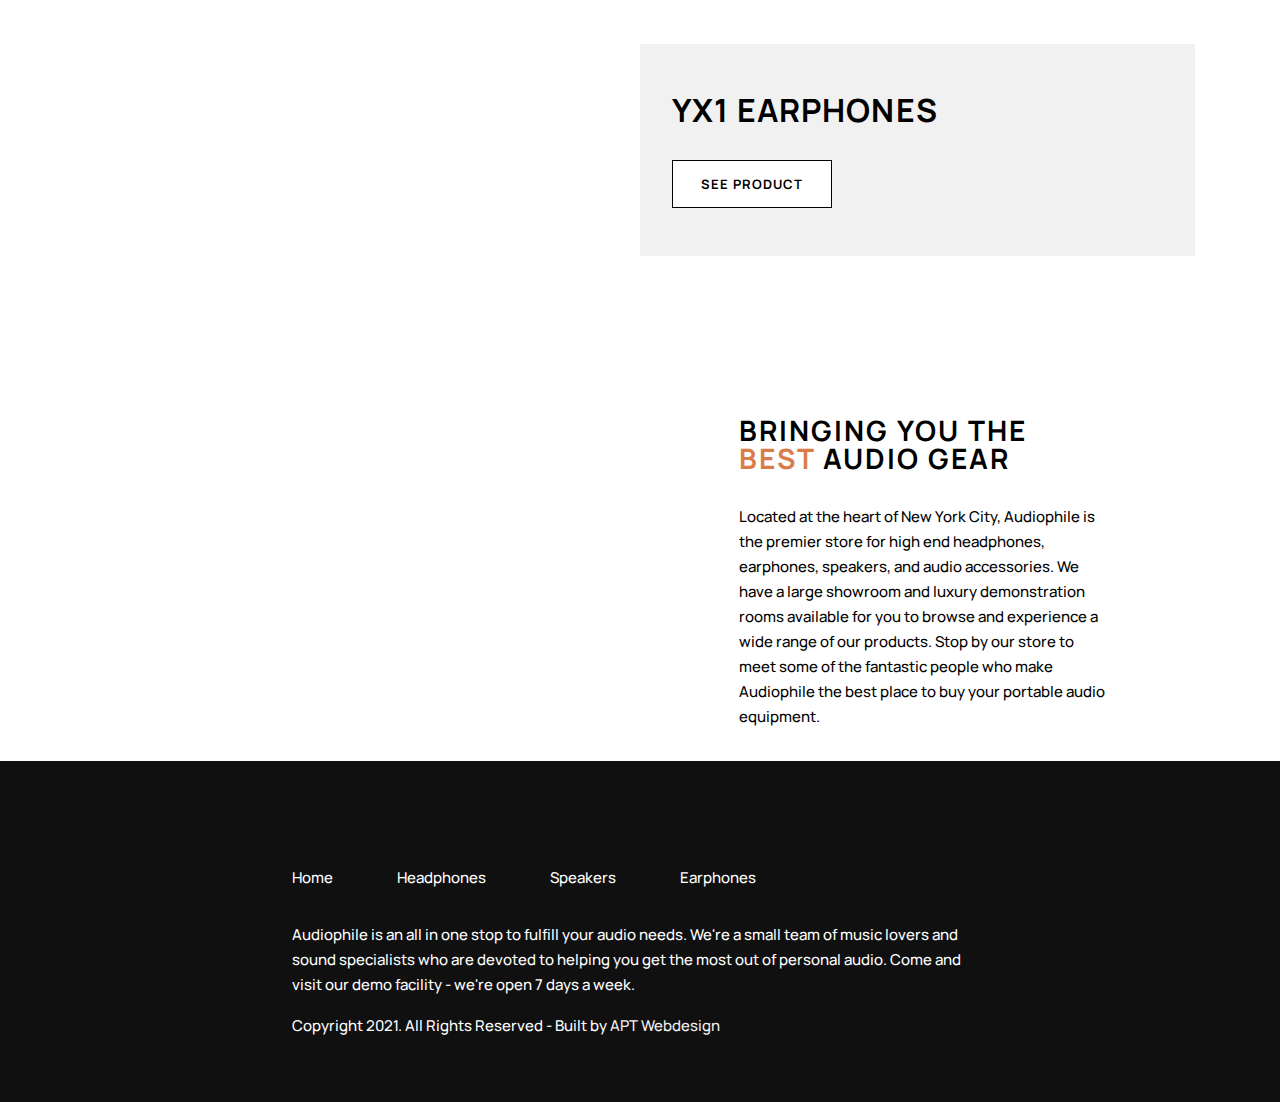
==== commit 972ec829: "nav" ====
--- a/index.html
+++ b/index.html
@@ -23,9 +23,35 @@
         <li>Earphones</li>
       </ul>
     </nav>
-    <img src="assets/shared/desktop/logo.svg" alt="">
+    <a href="index.html"><img src="assets/shared/desktop/logo.svg" alt=""></a>
     <button class="btn-trolley"><img src="assets/shared/desktop/icon-cart.svg" alt=""></button>
   </header>
+  <section class="shop-links-nav" id="shopLinksNav">
+    <div class="shop-links-card">
+      <div class="card-inner">
+        <img src="assets/shared/desktop/image-category-thumbnail-headphones.png" alt="">
+        <h2 class="subtitle">Headphones</h2>
+        <button class="btn-minimal"><a href="headphones.html">Shop</a></button>
+      </div>  
+    </div>
+
+    <div class="shop-links-card">
+      <div class="card-inner">
+        <img src="assets/shared/desktop/image-category-thumbnail-speakers.png" alt="">
+        <h2 class="subtitle">Speakers</h2>
+        <button class="btn-minimal"><a href="speakers.html">Shop</a></button>
+      </div>
+    </div>
+
+    <div class="shop-links-card">
+      <div class="card-inner">
+        <img src="assets/shared/desktop/image-category-thumbnail-earphones.png" alt="">
+        <h2 class="subtitle">Earphones</h2>
+        <button class="btn-minimal"><a href="earphones.html">Shop</a></button>
+      </div>
+    </div>
+
+  </section>
   <main>
     <div class="main-container">
       <div class="main-text">
@@ -46,7 +72,7 @@
         <div class="card-inner">
           <img src="assets/shared/desktop/image-category-thumbnail-headphones.png" alt="">
           <h2 class="subtitle">Headphones</h2>
-          <button class="btn-minimal">Shop</button>
+          <button class="btn-minimal"><a href="headphones.html">Shop</a></button>
         </div>  
       </div>
 
@@ -54,7 +80,7 @@
         <div class="card-inner">
           <img src="assets/shared/desktop/image-category-thumbnail-speakers.png" alt="">
           <h2 class="subtitle">Speakers</h2>
-          <button class="btn-minimal">Shop</button>
+          <button class="btn-minimal"><a href="speakers.html">Shop</a></button>
         </div>
       </div>
 
@@ -62,7 +88,7 @@
         <div class="card-inner">
           <img src="assets/shared/desktop/image-category-thumbnail-earphones.png" alt="">
           <h2 class="subtitle">Earphones</h2>
-          <button class="btn-minimal">Shop</button>
+          <button class="btn-minimal"><a href="earphones.html">Shop</a></button>
         </div>
       </div>
 
@@ -116,10 +142,10 @@
     <div class="footer-container">
       <img src="assets/shared/desktop/logo.svg" alt="">
       <ul class="navigation-list-footer">
-        <li>Home</li>
+        <li><a href="index.html">Home</a></li>
         <li><a href="headphones.html">Headphones</a></li>
-        <li>Speakers</li>
-        <li>Earphones</li>
+        <li><a href="speakers.html">Speakers</a></li>
+        <li><a href="earphones.html">Earphones</a></li>
       </ul>
       <p>Audiophile is an all in one stop to fulfill your audio needs. We're a small team of music lovers 
         and sound specialists who are devoted to helping you get the most out of personal audio. Come and 
--- a/style.css
+++ b/style.css
@@ -208,6 +208,12 @@
     line-height: var(--lh-body);
 }
 
+li{
+  font-size: var(--fs-body);
+  font-weight: var(--fw-med);
+  line-height: var(--lh-body);
+}
+
 .btn-main{
     font-size: var(--fs-subtitle);
     font-weight: var(--fw-bold);
@@ -273,10 +279,25 @@
   border: none;
 }
 
+.btn-amount{
+  background-color: var(--primary-clr-light);
+  border: none;
+  padding: 1rem;
+  font-weight: var(--fw-bold);
+}
+
 body{
   font-family: var(--ff-main);
 }
 
+a{
+  text-decoration: none;
+  color: var(--sec-clr-white);
+}
+
+a:hover{
+  color: var(--primary-clr-100);
+}
 /* General Styling */
 
 .container{
@@ -405,6 +426,15 @@
   gap: 2rem;
   align-items: center;
   margin-top: 2rem;
+}
+
+.shop-links-nav{
+  display: none;
+  flex-direction: column;
+  gap: 2rem;
+  align-items: center;
+  margin-top: 2rem;
+  padding: 2rem;
 }
 
 .shop-links-card{
@@ -429,10 +459,21 @@
   right: 0;
   bottom: 0;
   margin: auto;
+  a{
+    color: var(--primary-clr-dark);
+  }
+  a:hover{
+    color: var(--primary-clr-100);
+  }
 }
 
 @media(min-width:550px){
   .shop-links{
+    flex-direction: row;
+    justify-content: center;
+  }
+
+  .shop-links-nav{
     flex-direction: row;
     justify-content: center;
   }
@@ -789,9 +830,26 @@
 .headphones-main{
   background-color: var(--sec-clr-white);
   background-image: none;
+  margin-bottom: 8rem;
+}
+
+.product-card{
+  margin-top: 4rem;
+  display: flex;
+  flex-direction: column;
+  gap: 2rem;
+  align-items: center;
+  max-width: 690px;
+  margin: 4rem auto 0rem auto;
 }
 
 .product-card-text{
+  display: flex;
+  flex-direction: column;
+  align-items: center;
+  text-align: center;
+  gap: 2rem;
+
   h1{
     display:none;
   }
@@ -800,8 +858,37 @@
   }
 }
 
-@media(min-width: 550px){
+.product-card-img{
+  display: block;
+}
+
+.product-card-img-tab{
+  display: none;
+}
+
+@media(min-width: 550px) and (max-width: 1110px){
+  .product-card-img{
+    display: none;
+  }
+  
+  .product-card-img-tab{
+    display: block;
+  }
+}
+
+@media(min-width: 1110px){
+  .product-card{
+    max-width: 950px;
+    flex-direction: row;
+    justify-content: center;
+    gap: 4rem;
+    
+  }
+
   .product-card-text{
+    width: min-content;
+    align-items: flex-start;
+    text-align: left;
     h1{
       display:block;
     }
@@ -809,4 +896,88 @@
       display:none;
     }
   }
-}+
+  .product-card-reverse{
+    flex-direction: row-reverse;
+  }
+}
+
+/**********************/
+/* Product Page Style */
+/**********************/
+
+/* Main */
+
+.amount-int{
+  padding: 0rem 1rem;
+}
+
+.product-card-amount{
+  display: inline;
+  background-color: var(--primary-clr-light);
+}
+
+.product-features{
+  max-width: 650px;
+  margin: 0 auto;
+}
+
+
+/* In the box */
+.product-itb{
+  margin-top: 4rem;
+  display: flex;
+  flex-wrap: wrap;
+  justify-content: center;
+  gap: 10rem;
+  ul{
+    margin-top: 2rem;
+    list-style: none;
+    padding: 0px;
+    li{
+      margin-top: 0.25rem;
+      span{
+        color:var(--primary-clr-100);
+        font-weight: var(--fw-bold);
+        padding-right: 2rem;
+      } 
+    }
+    
+  }
+
+}
+
+/* Product Gallery */
+
+.product-gallery{
+  margin-top: 5rem;
+  display: flex;
+  flex-wrap: wrap;
+  align-items: center;
+  justify-content: center;
+}
+
+.product-gallery-img{
+  border-radius: 16px;
+  margin-top: 1.5rem;
+}
+
+/* Product, you may also like */
+
+.product-ymal{
+  h5{
+    text-align: center;
+  }
+  display: flex;
+  flex-wrap: wrap;
+  align-items: center;
+}
+
+.ymal-card{
+  margin-top: 2rem;
+  display: flex;
+  flex-direction: column;
+  align-items: center;
+}
+
+
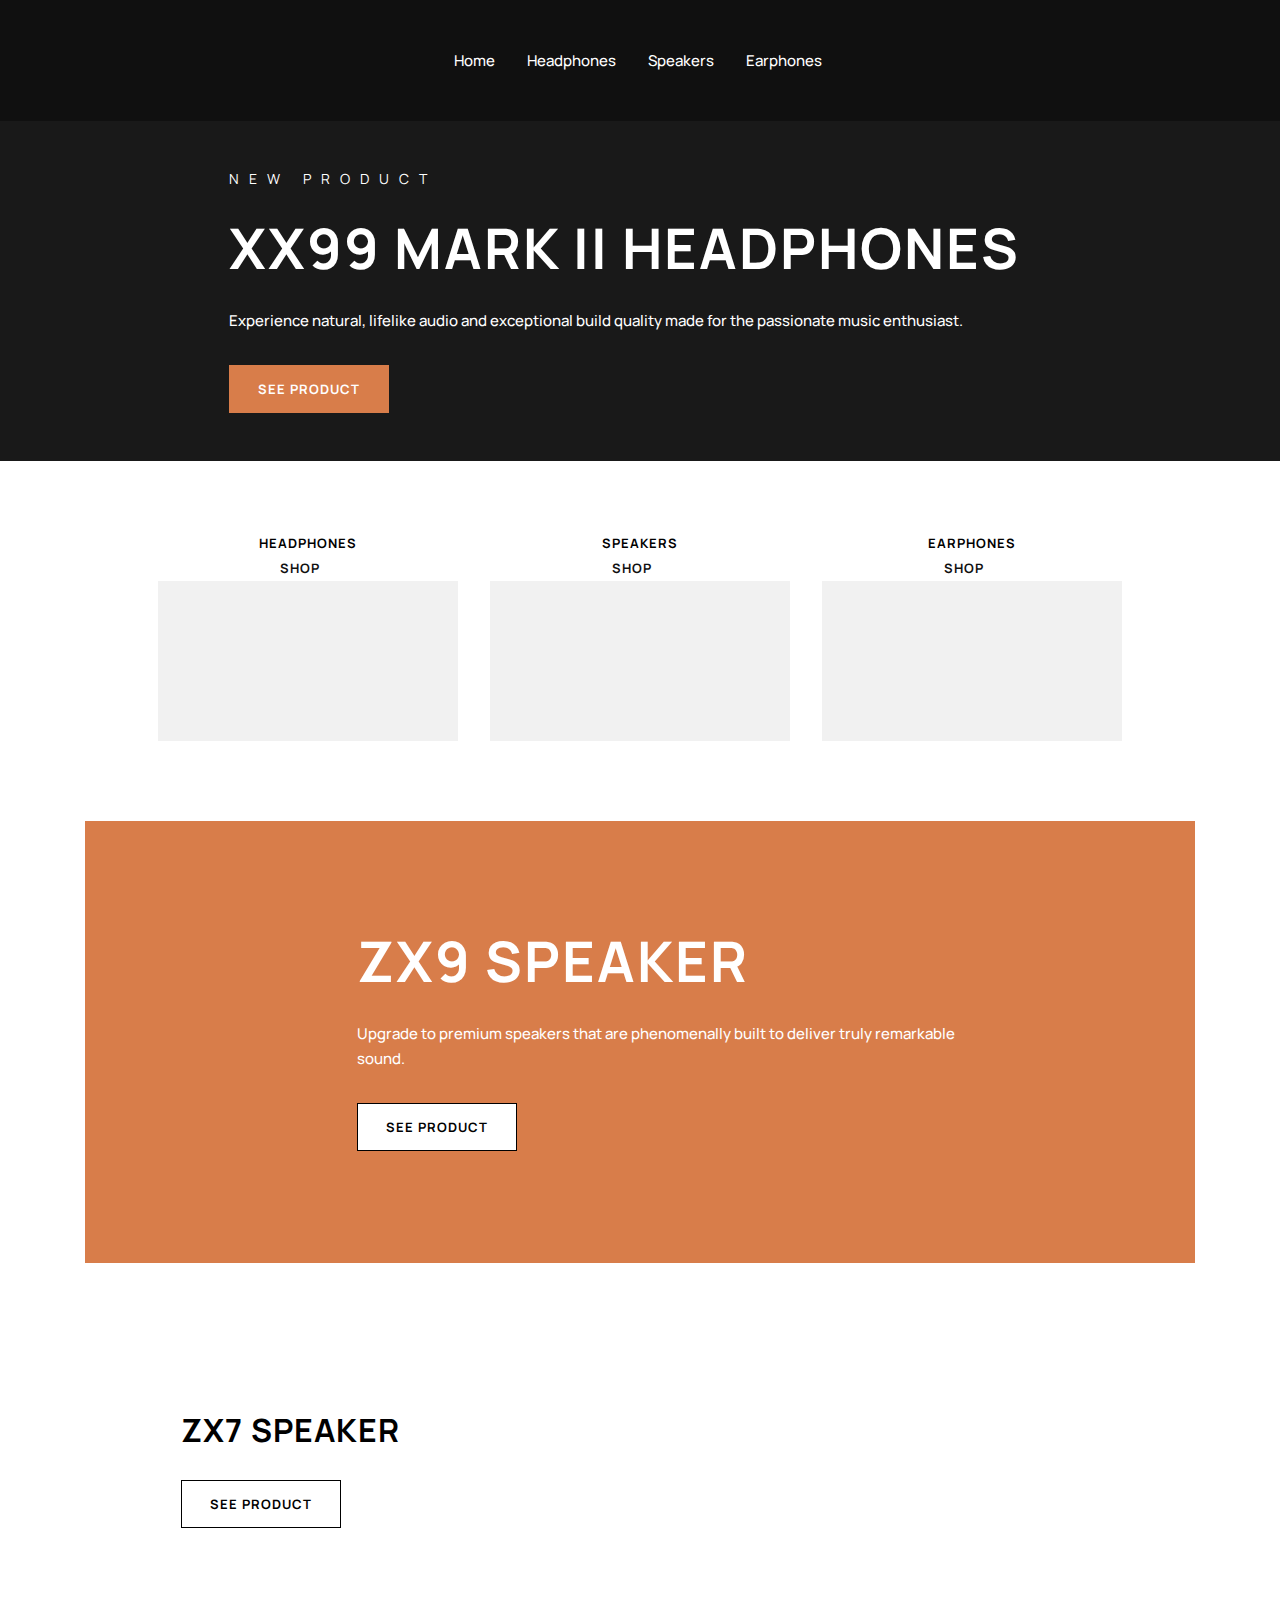
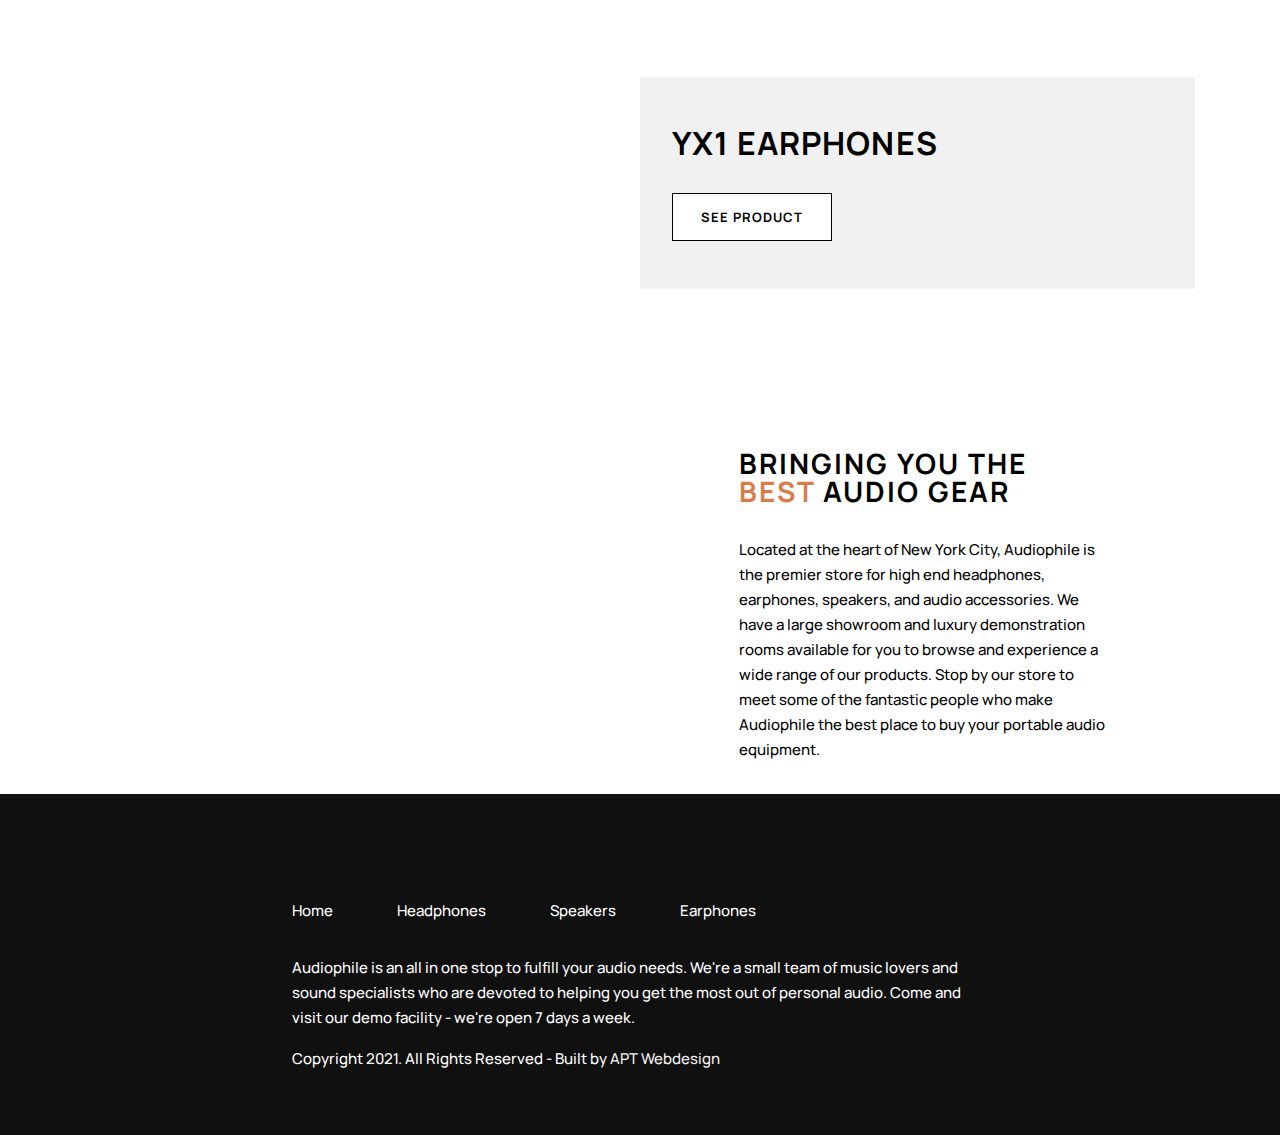
==== commit 7fe24584: "Navigation complete" ====
--- a/index.html
+++ b/index.html
@@ -16,42 +16,42 @@
   <header>
     <nav>
       <button id="btnHamburger" class="btn-hamburger"><img src="assets/shared/tablet/icon-hamburger.svg" alt=""></button>
+      <a href="index.html"><img src="assets/shared/desktop/logo.svg" alt=""></a>
       <ul id="navigationLinks" class="navigation-list">
         <li>Home</li>
         <li>Headphones</li>
         <li>Speakers</li>
         <li>Earphones</li>
       </ul>
+      <button class="btn-trolley"><img src="assets/shared/desktop/icon-cart.svg" alt=""></button>
     </nav>
-    <a href="index.html"><img src="assets/shared/desktop/logo.svg" alt=""></a>
-    <button class="btn-trolley"><img src="assets/shared/desktop/icon-cart.svg" alt=""></button>
+    <section class="shop-links-nav" id="shopLinksNav">
+      <div class="shop-links-card">
+        <div class="card-inner">
+          <img src="assets/shared/desktop/image-category-thumbnail-headphones.png" alt="">
+          <h2 class="subtitle">Headphones</h2>
+          <button class="btn-minimal"><a href="headphones.html">Shop</a></button>
+        </div>  
+      </div>
+  
+      <div class="shop-links-card">
+        <div class="card-inner">
+          <img src="assets/shared/desktop/image-category-thumbnail-speakers.png" alt="">
+          <h2 class="subtitle">Speakers</h2>
+          <button class="btn-minimal"><a href="speakers.html">Shop</a></button>
+        </div>
+      </div>
+      <div class="shop-links-card">
+        <div class="card-inner">
+          <img src="assets/shared/desktop/image-category-thumbnail-earphones.png" alt="">
+          <h2 class="subtitle">Earphones</h2>
+          <button class="btn-minimal"><a href="earphones.html">Shop</a></button>
+        </div>
+      </div>
+  
+    </section>
+    <div class="darken" id="darken"></div>
   </header>
-  <section class="shop-links-nav" id="shopLinksNav">
-    <div class="shop-links-card">
-      <div class="card-inner">
-        <img src="assets/shared/desktop/image-category-thumbnail-headphones.png" alt="">
-        <h2 class="subtitle">Headphones</h2>
-        <button class="btn-minimal"><a href="headphones.html">Shop</a></button>
-      </div>  
-    </div>
-
-    <div class="shop-links-card">
-      <div class="card-inner">
-        <img src="assets/shared/desktop/image-category-thumbnail-speakers.png" alt="">
-        <h2 class="subtitle">Speakers</h2>
-        <button class="btn-minimal"><a href="speakers.html">Shop</a></button>
-      </div>
-    </div>
-
-    <div class="shop-links-card">
-      <div class="card-inner">
-        <img src="assets/shared/desktop/image-category-thumbnail-earphones.png" alt="">
-        <h2 class="subtitle">Earphones</h2>
-        <button class="btn-minimal"><a href="earphones.html">Shop</a></button>
-      </div>
-    </div>
-
-  </section>
   <main>
     <div class="main-container">
       <div class="main-text">
--- a/style.css
+++ b/style.css
@@ -310,9 +310,17 @@
 header{
   background-color: var(--primary-clr-dark);
   color: var(--sec-clr-white);
-  display:flex;
+  /* display:flex; */
+  /* justify-content: space-between; */
+  padding: 2rem;
+}
+
+nav{
+  display: flex;
+  align-items: center;
   justify-content: space-between;
-  padding: 2rem;
+  max-width: 1110px;
+  margin: 0 auto;
 }
 
 .navigation-list{
@@ -320,10 +328,66 @@
   display: none;
 }
 
+.shop-links-nav{
+  display: none;
+  flex-direction: column;
+  gap: 2rem;
+  align-items: center;
+  padding: 2rem;
+  border-radius: 0px 0px 8px 8px;
+  background-color: var(--sec-clr-white);
+  position: absolute;
+  width: 100vw;
+  left: 0;
+  right: 0;
+  margin: 2rem auto;
+  z-index: 2000;
+}
+
+.darken{
+  display: none;
+  background-color: black;
+  opacity: 0.6;
+  position: absolute;
+  left: 0;
+  right: 0;
+  margin: 0 auto;
+  width: 100vw;
+  height: 200vh;
+  z-index: 1900;
+}
+
 @media(min-width: 550px){
-  header{
+  nav{
     justify-content: space-around;
   }
+
+  .shop-links-nav{
+    flex-direction: row;
+    justify-content: center;
+  }
+}
+
+@media(min-width: 1110px){
+  nav{
+    display: flex;
+    align-items: center;
+    justify-content: space-around;
+  }
+
+  .btn-hamburger{
+    display: none;
+  }
+
+  .navigation-list{
+    display: block;
+    li{
+      float: left;
+      margin-right: 2rem;
+    }
+  }
+
+
 }
 
 
@@ -426,15 +490,6 @@
   gap: 2rem;
   align-items: center;
   margin-top: 2rem;
-}
-
-.shop-links-nav{
-  display: none;
-  flex-direction: column;
-  gap: 2rem;
-  align-items: center;
-  margin-top: 2rem;
-  padding: 2rem;
 }
 
 .shop-links-card{
@@ -469,11 +524,6 @@
 
 @media(min-width:550px){
   .shop-links{
-    flex-direction: row;
-    justify-content: center;
-  }
-
-  .shop-links-nav{
     flex-direction: row;
     justify-content: center;
   }
